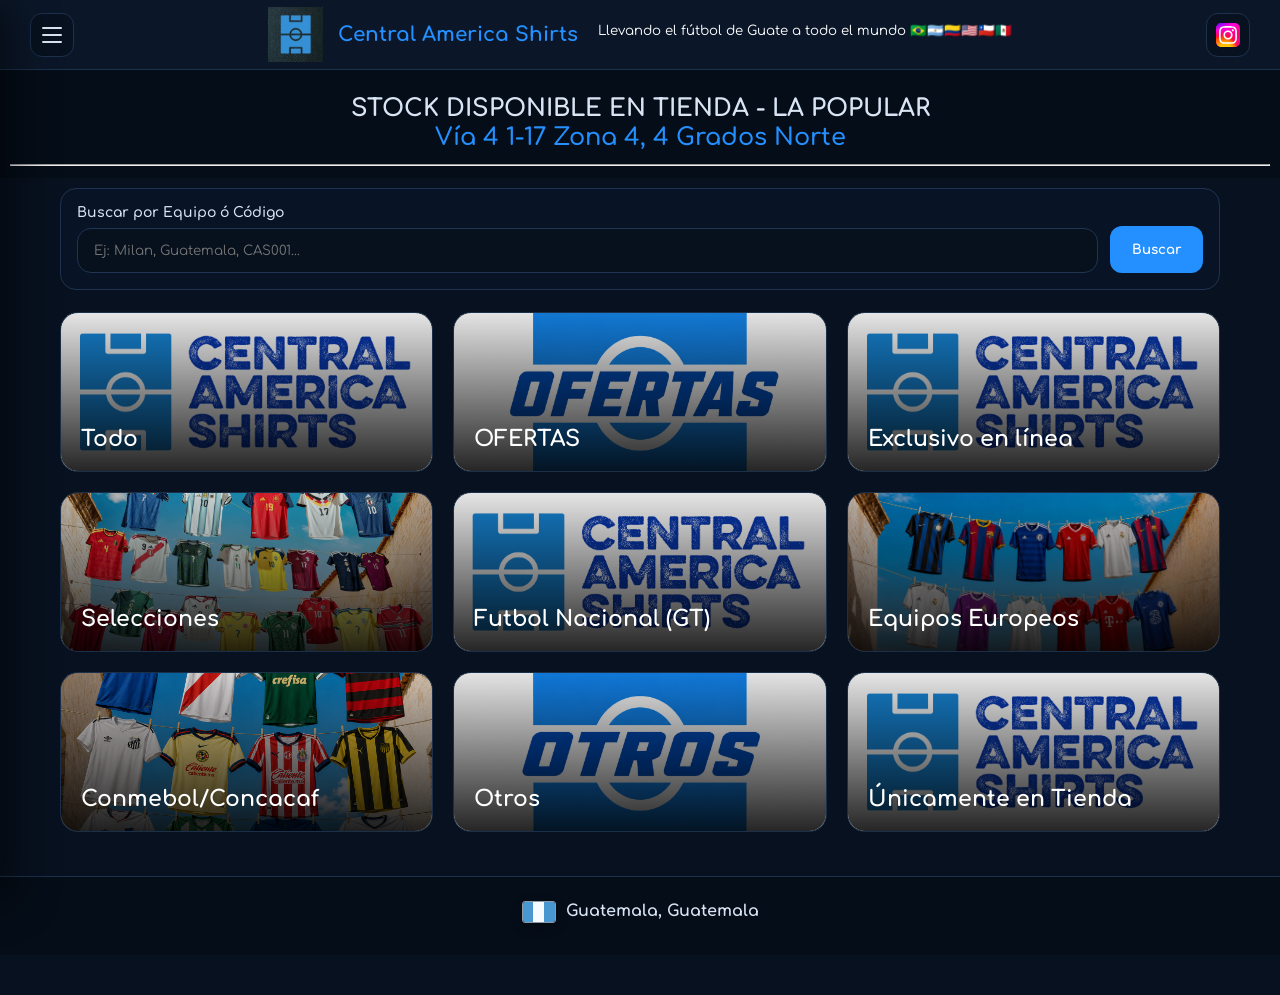
==== index.html @ dbec2b14 "Update index.html" ====
<!DOCTYPE html>
<html lang="es">
<head>
  <meta charset="UTF-8" />
  <meta name="viewport" content="width=device-width, initial-scale=1.0" />
  <title>CAS | Catálogo</title>
  <link rel="icon" type="image/png" href="assets/favicon.png">
  <link rel="preconnect" href="https://fonts.googleapis.com">
  <link rel="preconnect" href="https://fonts.gstatic.com" crossorigin>
  <link href="https://fonts.googleapis.com/css2?family=Comfortaa:wght@300..700&display=swap" rel="stylesheet">
  <link rel="stylesheet" href="style.css"> 
</head>
<body class="index-page">
  <div id="pageLoadingOverlay" class="page-loading-overlay" role="status" aria-live="polite">
    <img src="assets/loading_gif.gif" alt="" class="page-loading-gif">
    <div class="page-loading-text">cargando</div>
  </div>

  <nav class="navbar">
    <button type="button" class="menu-toggle" onclick="openSideMenu()" aria-label="Abrir menu" aria-controls="sideMenu" aria-expanded="false">
      <span></span><span></span><span></span>
    </button>
    <a href="index.html" class="nav-brand nav-home-link" aria-label="Volver al inventario">
      <picture class="nav-logo-picture">
        <source media="(max-width: 768px)" srcset="assets/logo_nav.png">
        <img src="assets/logo.png" alt="Logo" class="nav-logo" onerror="this.style.display='none'">
      </picture>
      <div class="nav-text-container">
        <span class="nav-title">Central America Shirts</span>
        <h5 class="nav-slogan">Llevando el fútbol de Guate a todo el mundo 🇧🇷🇦🇷🇨🇴🇺🇲🇨🇱🇲🇽</h5>
      </div>
    </a>
    <a href="https://www.instagram.com/centralamericashirts/" class="nav-social-link" target="_blank" rel="noopener" aria-label="Instagram">
      <img src="assets/instagram_logo.svg" alt="Instagram" class="nav-social-icon" width="24" height="24">
    </a>
  </nav>

  <div class="side-menu-overlay" id="sideMenuOverlay" onclick="closeSideMenu()"></div>
  <aside class="side-menu" id="sideMenu" aria-hidden="true">
    <div class="side-menu-header">
      <span>Menú</span>
      <button type="button" class="side-menu-close" onclick="closeSideMenu()">&times;</button>
    </div>
    <nav class="side-menu-links">
      <details class="side-menu-accordion">
        <summary>Categorías</summary>
        <div class="accordion-content">
          <a href="index.html?category=Todo" data-category-link="Todo">Todo</a>
          <a href="index.html?category=Ofertas" class="category-offer-link" data-category-link="Ofertas"><span class="category-offer-text">OFERTAS</span></a>
          <a href="index.html?category=Exclusivo%20en%20l%C3%ADnea" data-category-link="Exclusivo en línea">Exclusivo en línea</a>
          <a href="index.html?category=Selecciones" data-category-link="Selecciones">Selecciones</a>
          <a href="index.html?category=Futbol%20Nacional%20(GT)" data-category-link="Futbol Nacional (GT)">Futbol Nacional (GT)</a>
          <a href="index.html?category=Equipos%20Europeos" data-category-link="Equipos Europeos">Equipos Europeos</a>
          <a href="index.html?category=Conmebol%2FConcacaf" data-category-link="Conmebol/Concacaf">Conmebol/Concacaf</a>
          <a href="index.html?category=Otros" data-category-link="Otros">Otros</a>
          <a href="index.html?category=%C3%9Anicamente%20en%20Tienda" data-category-link="Únicamente en Tienda">Únicamente en Tienda</a>
        </div>
      </details>
      <a href="https://wa.me/50258656376" target="_blank" rel="noopener" class="menu-icon-link">
        <img src="assets/whatsapp_logo.jpg" alt="WhatsApp" class="menu-icon"> Contactar por Whatsapp
      </a>
      <a href="https://www.instagram.com/centralamericashirts/" target="_blank" rel="noopener" class="menu-icon-link">
        <img src="assets/instagram_logo.svg" alt="Instagram" class="menu-icon"> Ver Instagram
      </a>
      <a href="randomGallery.html" onclick="closeSideMenu()">Galería Random</a>
    </nav>
  </aside>

	<!--
  <div class="container">
	  <div class="slider-container">
      <div class="slider-track">
        <div class="slider-group">
          <img src="bannerImages/cas1.jpg" alt="Jersey 1"><img src="bannerImages/cas2.jpg" alt="Jersey 2"><img src="bannerImages/cas3.jpg" alt="Jersey 3"><img src="bannerImages/cas4.jpg" alt="Jersey 4"><img src="bannerImages/cas5.jpg" alt="Jersey 5"><img src="bannerImages/cas6.jpg" alt="Jersey 6"><img src="bannerImages/cas7.jpg" alt="Jersey 7"><img src="bannerImages/cas8.jpg" alt="Jersey 8"><img src="bannerImages/cas9.jpg" alt="Jersey 9"><img src="bannerImages/cas10.jpg" alt="Jersey 10"><img src="bannerImages/cas11.jpg" alt="Jersey 11">
        </div>
        <div class="slider-group">
          <img src="bannerImages/cas1.jpg" alt="Jersey 1"><img src="bannerImages/cas2.jpg" alt="Jersey 2"><img src="bannerImages/cas3.jpg" alt="Jersey 3"><img src="bannerImages/cas4.jpg" alt="Jersey 4"><img src="bannerImages/cas5.jpg" alt="Jersey 5"><img src="bannerImages/cas6.jpg" alt="Jersey 6"><img src="bannerImages/cas7.jpg" alt="Jersey 7"><img src="bannerImages/cas8.jpg" alt="Jersey 8"><img src="bannerImages/cas9.jpg" alt="Jersey 9"><img src="bannerImages/cas11.jpg" alt="Jersey 11"><img src="bannerImages/cas12.jpg" alt="Jersey 12">
        </div>
      </div>
	</div>
  </div>    
	-->

  <div class="sticky-header" id="storeInfo">
    <div class="home-message-group">
      <h2>STOCK DISPONIBLE EN TIENDA - LA POPULAR</h2>
      <div class="sticky-subtitle-stack" aria-live="polite">
        <span class="sticky-subtitle sticky-address">Vía 4 1-17 Zona 4, 4 Grados Norte</span>
        <span class="sticky-subtitle sticky-category" id="stickyCategoryTitle">Categoría</span>
      </div>
      <hr style="margin-bottom: 2px; margin-top: 10px;">
    </div>    
  </div>

  <div class="container">
    <form class="home-search-panel" id="homeSearchForm" role="search">
      <div class="field-group home-search-field">
        <label for="homeSearchInput">Buscar por Equipo ó Código</label>
        <input type="search" id="homeSearchInput" placeholder="Ej: Milan, Guatemala, CAS001..." autocomplete="off">
      </div>
      <button type="submit" class="primary-btn home-search-btn">Buscar</button>
    </form>

    <div class="category-cards-grid" id="categoryGrid">
        <button type="button" class="cat-card" data-category-link="Todo" style="background-image: url(&quot;assets/logo_cas.png&quot;)"><span class="cat-overlay"></span><h3><span>Todo</span></h3></button>
        <button type="button" class="cat-card category-offer-card" data-category-link="Ofertas" style="background-image: url(&quot;categories/ofertas.png&quot;)"><span class="cat-overlay"></span><h3><span class="category-offer-text">OFERTAS</span></h3></button>
        <button type="button" class="cat-card" data-category-link="Exclusivo en línea" style="background-image: url(&quot;assets/logo_cas.png&quot;)"><span class="cat-overlay"></span><h3><span>Exclusivo en línea</span></h3></button>
        <button type="button" class="cat-card" data-category-link="Selecciones" style="background-image: url(&quot;categories/selecciones.jpg&quot;)"><span class="cat-overlay"></span><h3><span>Selecciones</span></h3></button>
        <button type="button" class="cat-card" data-category-link="Futbol Nacional (GT)" style="background-image: url(&quot;assets/logo_cas.png&quot;)"><span class="cat-overlay"></span><h3><span>Futbol Nacional (GT)</span></h3></button>
        <button type="button" class="cat-card" data-category-link="Equipos Europeos" style="background-image: url(&quot;categories/europa.jpg&quot;)"><span class="cat-overlay"></span><h3><span>Equipos Europeos</span></h3></button>
        <button type="button" class="cat-card" data-category-link="Conmebol/Concacaf" style="background-image: url(&quot;categories/conmebol_concacaf.png&quot;)"><span class="cat-overlay"></span><h3><span>Conmebol/Concacaf</span></h3></button>
        <button type="button" class="cat-card" data-category-link="Otros" style="background-image: url(&quot;categories/otros.png&quot;)"><span class="cat-overlay"></span><h3><span>Otros</span></h3></button>
        <button type="button" class="cat-card" data-category-link="Únicamente en Tienda" style="background-image: url(&quot;assets/logo_cas.png&quot;)"><span class="cat-overlay"></span><h3><span>Únicamente en Tienda</span></h3></button>
    </div>

    <div id="inventorySection" style="display: none;">
        <div class="category-switcher-band" id="categorySwitcherBand" aria-label="Cambiar categoría"></div>
        <div class="active-category-header">
            <button type="button" class="secondary-btn category-back-btn" onclick="backToCategories()" aria-label="Volver a categorías">
              <img src="assets/flecha.png" alt="" class="btn-icon back-icon">
            </button>
            <h2 id="currentCategoryTitle">Categoría</h2>
            <span class="category-header-spacer" aria-hidden="true"></span>
        </div>

        <div class="catalog-controls" id="catalogFilters">
          <div class="catalog-search-row">
            <div class="field-group catalog-search-field">
              <label>Buscar por Equipo ó Código</label>
              <input type="text" id="searchInput" placeholder="Ej: Milan..." oninput="applyFilters()">
            </div>
            <button type="button" class="secondary-btn filter-toggle-btn" id="filterToggleBtn" aria-label="Mostrar filtros" title="Filtros" aria-controls="advancedFilters" aria-expanded="false" onclick="toggleFilterPanel()">
              <span class="filter-icon" aria-hidden="true"><span></span><span></span><span></span></span>
            </button>
          </div>

          <div class="filters-grid advanced-filters" id="advancedFilters" hidden>
            <div class="field-group">
              <label>Talla</label>
              <select id="sizeFilter" onchange="applyFilters()">
                <option value="">Todas</option>
                <option>XS</option><option>S</option><option>M</option><option>L</option>
                <option>XL</option><option>XXL</option>
              </select>
            </div>
            <div class="field-group">
              <label>Tipo de Camisola</label>
              <select id="typeFilter" onchange="applyFilters()">
                <option value="">Todos</option>
                <option>Casa</option><option>Visita</option><option>V. Jugador</option>
                <option>Usada en Juego</option><option>Entrenamiento</option>
                <option>Firmada</option><option>Otro</option><option>Otros</option>
              </select>
            </div>
            <div class="field-group">
              <label>Ordenar por</label>
              <select id="sortOrder" onchange="applyFilters()">
                <option value="none">ID de producto</option>
                <option value="p-low">Precio: Menor a Mayor</option>
                <option value="p-high">Precio: Mayor a Menor</option>
                <option value="az">A - Z</option>
                <option value="za">Z - A</option>
              </select>
            </div>
          </div>
        </div>

        <div id="resultCount" style="margin-bottom:15px; color:#9eb1ca; font-size: 14px;"><div class="loader"></div></div>
        
        <div class="catalog-grid" id="catalogGrid">
          <div class="catalog-state">
            <img src="assets/loading_gif.gif" alt="">
            <p>cargando</p>
          </div>
        </div>
        <div class="pagination-controls" id="paginationControls" style="display: none;">
          <div class="pagination-nav" id="paginationNav">
            <button class="secondary-btn" id="prevPageBtn" onclick="changePage(-1)" aria-label="Página anterior">
              <img src="assets/flecha.png" alt="" class="btn-icon">
            </button>
            <span id="pageIndicator">1 de 1</span>
            <button class="secondary-btn" id="nextPageBtn" onclick="changePage(1)" aria-label="Página siguiente">
              <img src="assets/flecha.png" alt="" class="btn-icon">
            </button>
          </div>
          <div class="pagination-summary">
            <span id="paginationSummary">Mostrando 24 de 24 prendas</span>
            <button type="button" class="pagination-show-all-btn" id="showAllProductsBtn" onclick="showAllCatalogProducts()">Mostrar todos</button>
          </div>
        </div>
    </div>
  </div>

  <div class="modal" id="productModal" style="display:none; position:fixed; z-index:1001; left:0; top:0; width:100%; height:100%; background:rgba(0,0,0,0.85); justify-content:center; align-items:center; padding:20px;">
    <div class="modal-content" style="background:#081426; max-width:850px; width:100%; border-radius:22px; border:1px solid #1f3350; position:relative; display:flex; flex-direction:row; flex-wrap:wrap; overflow:hidden; max-height:90vh; overflow-y:auto;">
      <span onclick="closeProductModal()" style="position:absolute; right:20px; top:15px; font-size:28px; color:#8aa4c7; cursor:pointer; z-index:10;">&times;</span>
      
      <div style="flex:1; min-width:300px; background:#0a1728; position:relative; display:flex; flex-direction:column;">
        <img id="modalMainImage" src="" style="width:100%; height:400px; object-fit:contain; padding:20px;">
        <div id="modalThumbnails" style="display:flex; overflow-x:auto; gap:10px; padding:15px; background:#07111f; min-height:90px;"></div>
      </div>
      
      <div style="flex:1; min-width:300px; padding:30px; display:flex; flex-direction:column;">
        <h2 id="modalTitle" style="color:#2490ff; margin-bottom:10px; padding-right: 20px;"></h2>
        <div id="modalPrice" class="price" style="font-size:26px; margin-bottom:20px;"></div>
        <p style="color:#d9e5f5; margin-bottom:10px;"><strong>Talla:</strong> <span id="modalSize"></span></p>
        <p style="color:#d9e5f5; margin-bottom:10px;"><strong>Tipo:</strong> <span id="modalType"></span></p>
        <p style="color:#d9e5f5; margin-bottom:10px;"><strong>SKU:</strong> <span id="modalSku"></span></p>
        
        <div style="margin-top:20px; background:#0a1728; padding:15px; border-radius:12px; border: 1px solid #1b2f49;">
            <p style="color:#d9e5f5; margin-bottom:5px;"><strong>Descripción / Notas:</strong></p>
            <p style="color:#9eb1ca; font-size:14px; line-height: 1.5;" id="modalNotes"></p>
        </div>
        
        <a id="modalWsBtn" href="#" class="ws-btn-image" target="_blank">
          <img src="assets/whatsapp_logo.jpg" alt="Consultar por WhatsApp">
        </a>
        <a id="modalFullPageBtn" href="#" class="secondary-btn full-page-btn">Ver página completa</a>
      </div>
    </div>
  </div>

  <script src="app.js?v=20260816-dirty-diff"></script>
</body>
</html>
---- style.css ----
* { margin: 0; padding: 0; box-sizing: border-box; font-family: 'Comfortaa', sans-serif; }
body { background: #07111f; color: #fff; }
body.index-page { padding-top: 70px; padding-bottom: 40px; }
body.product-page { padding-top: 90px; padding-bottom: 40px; }
body.random-gallery-page { padding-top: 90px; padding-bottom: 40px; }
body.quiniela-page { padding-top: 90px; padding-bottom: 40px; }
body.admin-page { padding: 90px 40px 40px; }
body.storeInfo-page { padding-top: 90px; padding-bottom: 40px; }
body.page-is-loading { overflow: hidden; }

/* LOADING OVERLAY */
.page-loading-overlay,
.loader-overlay { display: none; position: fixed; z-index: 9999; inset: 0; width: 100%; height: 100%; background: rgba(5,13,24,.92); flex-direction: column; justify-content: center; align-items: center; gap: 14px; color: white; text-align: center; }
.page-loading-overlay.active,
.loader-overlay.active { display: flex; }
.page-loading-gif { width: 128px; height: 128px; object-fit: contain; }
.page-loading-text { color: #d9e5f5; font-size: 22px; font-weight: 700; letter-spacing: 0; text-transform: lowercase; }

/* NAVEGACIÓN */
.navbar { position: fixed; top: 0; left: 0; width: 100%; height: 70px; background: #0b1729; border-bottom: 1px solid #1d314d; display: flex; align-items: center; padding: 0 30px; z-index: 1000; justify-content: space-between; }
.menu-toggle { width: 44px; height: 44px; border-radius: 12px; background: #07111f; border: 1px solid #1d314d; display: inline-flex; flex-direction: column; align-items: center; justify-content: center; gap: 5px; flex: 0 0 44px; }
.menu-toggle span { width: 20px; height: 2px; border-radius: 999px; background: #d9e5f5; display: block; }
.nav-brand { display: flex; align-items: center; gap: 15px; }
.nav-home-link { color: inherit; text-decoration: none; min-width: 0; }
.nav-text-container { display: flex; align-items: left; gap: 20px; }
.nav-logo-picture { display: inline-flex; align-items: center; justify-content: center; flex: 0 0 auto; }
.nav-logo { height: 55px; width: 55px; object-fit: contain; }
.nav-title { font-size: 20px; font-weight: 700; color: #2490ff; white-space: nowrap; }
.nav-slogan { margin: 0; color: white; font-weight: normal; }
.nav-social-link { width: 44px; height: 44px; display: inline-flex; align-items: center; justify-content: center; border-radius: 12px; background: #07111f; border: 1px solid #1d314d; flex: 0 0 44px; overflow: hidden; }
.nav-social-icon { width: 24px !important; height: 24px !important; object-fit: contain; }

/* MENÚ LATERAL */
.side-menu-overlay { position: fixed; inset: 0; background: rgba(0,0,0,.62); z-index: 1090; opacity: 0; pointer-events: none; transition: opacity .2s ease; }
.side-menu { position: fixed; top: 0; left: 0; height: 100vh; width: min(330px, 86vw); background: #081426; border-right: 1px solid #1f3350; z-index: 1100; transform: translateX(-100%); transition: transform .24s ease; box-shadow: 16px 0 40px rgba(0,0,0,.45); padding: 22px; display: flex; flex-direction: column; }
.side-menu.open { transform: translateX(0); }
.side-menu-overlay.open { opacity: 1; pointer-events: auto; }
.side-menu-header { display: flex; align-items: center; justify-content: space-between; font-size: 20px; font-weight: 700; padding-bottom: 18px; border-bottom: 1px solid #1a2d46; }
.side-menu-close { width: 40px; height: 40px; border-radius: 10px; background: #142238; color: #d9e5f5; font-size: 28px; line-height: 1; border:none; cursor:pointer;}
.side-menu-links { display: grid; gap: 10px; padding-top: 18px; }
.side-menu-links a { color: #d9e5f5; text-decoration: none; background: #0a1728; border: 1px solid #1b2f49; border-radius: 12px; padding: 15px 16px; font-weight: 700; line-height: 1.25; }
.side-menu-links a:hover { border-color: #2490ff; background: #10233c; }

/* ACORDEÓN MENÚ */
.side-menu-accordion { width: 100%; }
.side-menu-accordion summary { cursor: pointer; padding: 15px 25px; color: #d9e5f5; font-size: 16px; font-weight: 600; border-bottom: 1px solid #1f3350; list-style: none; }
.side-menu-accordion summary::-webkit-details-marker { display: none; }
.accordion-content { background: #050d18; display: flex; flex-direction: column; }
.accordion-content a { padding: 12px 25px 12px 45px !important; font-size: 14px !important; color: #9eb1ca !important; border-bottom: 1px solid #0a1728 !important; margin-top:3px; }
.menu-icon-link { display: flex !important; align-items: center; gap: 12px; }
.menu-icon { width: 24px; height: 24px; object-fit: contain; }

/* BOTONES */
button { border: none; cursor: pointer; transition: .2s ease; }
button:disabled { opacity: .55; cursor: not-allowed; }
.primary-btn, .add-btn { background: #2490ff; color: white; padding: 14px 22px; border-radius: 12px; font-weight: 700; }
.secondary-btn { background: #142238; color: white; padding: 14px 22px; border-radius: 12px; font-weight: 600; border: 1px solid #23344f; }
.danger-btn { background: #d64545; color: white; padding: 14px 24px; border-radius: 14px; font-weight: 700; }
.warning-btn { background: #f1a733; color: #081426; padding: 14px 24px; border-radius: 14px; font-weight: 700; }
.cancel-btn { background: transparent; color: #d2dbea; padding: 14px 20px; font-weight: 600; }
.ws-icon-btn { background: #25d366; color: white; display: flex; align-items: center; justify-content: center; width: 45px; border-radius: 12px; }
.ws-btn-image img { width: 100%; max-width: 220px; transition: transform 0.2s ease; }

/* CONTENEDOR Y FILTROS */
.container { padding: 0 20px; max-width: 1200px; margin: 0 auto; }
.home-search-panel { display: grid; grid-template-columns: minmax(0, 1fr) auto; gap: 12px; align-items: end; margin-bottom: 22px; padding: 16px; background: #081426; border: 1px solid #1f3350; border-radius: 16px; }
.home-search-field { min-width: 0; }
.home-search-btn { min-height: 47px; white-space: nowrap; }
.catalog-controls { margin-bottom: 24px; }
.catalog-search-row { display: flex; flex-wrap: nowrap; gap: 12px; align-items: end; }
.catalog-search-field { flex: 1 1 auto; min-width: 0; }
.filter-toggle-btn { flex: 0 0 45px; width: 45px; height: 45px; min-height: 45px; padding: 0; border-radius: 12px; }
.secondary-btn.filter-toggle-btn { margin: 0; }
.filter-icon { width: 22px; display: inline-flex; flex-direction: column; gap: 4px; align-items: flex-start; }
.filter-icon span { display: block; height: 2px; border-radius: 999px; background: #d9e5f5; }
.filter-icon span:nth-child(1) { width: 22px; }
.filter-icon span:nth-child(2) { width: 16px; }
.filter-icon span:nth-child(3) { width: 10px; }
.filter-toggle-btn[aria-expanded="true"] .filter-icon span { background: #2490ff; }
.advanced-filters { margin-top: 14px; background: #0b1729; border: 1px solid #1d314d; border-radius: 16px; padding: 18px; }
.advanced-filters[hidden] { display: none !important; }
.filters-grid { display: grid; grid-template-columns: repeat(auto-fit, minmax(150px, 1fr)); gap: 18px; align-items: end; }
.field-group { display: flex; flex-direction: column; gap: 8px; }
label { font-size: 14px; color: #d9e5f5; font-weight: 600; }
input, select, textarea { background: #07101d; border: 1px solid #203552; color: white; padding: 14px 16px; border-radius: 14px; outline: none; width: 100%; }
.sticky-header { position: sticky; top: 70px; z-index: 99; background: #050d18; padding-top: 15px; margin-bottom: 10px; }
.home-message-group { text-align: center; padding: 10px; }
.home-message-group h2 { font-size: 24px; color: #d9e5f5; }
.home-message-group label2 { font-size: 24px; color: #2490ff; font-weight: 600; }
.sticky-subtitle-stack { position: relative; min-height: 32px; display: flex; align-items: center; justify-content: center; overflow: hidden; }
.sticky-subtitle { position: absolute; inset: 0; display: flex; align-items: center; justify-content: center; color: #2490ff; font-size: 24px; font-weight: 600; line-height: 1.2; text-align: center; transition: opacity .26s ease, transform .26s ease; }
.sticky-address { opacity: 1; transform: translateY(0); }
.sticky-category { opacity: 0; transform: translateY(10px); }
.sticky-header.show-category-title .sticky-address { opacity: 0; transform: translateY(-10px); }
.sticky-header.show-category-title .sticky-category { opacity: 1; transform: translateY(0); }

/* PIE DE PÁGINA */
.site-footer { margin: 44px auto 0; padding: 24px 20px 32px; border-top: 1px solid #1d314d; background: #050d18; color: #d9e5f5; display: flex; justify-content: center; align-items: center; }
.site-footer-content { display: inline-flex; align-items: center; justify-content: center; gap: 10px; font-weight: 700; line-height: 1.2; }
.guatemala-flag { width: 34px; height: 22px; display: grid; grid-template-columns: 1fr 1fr 1fr; overflow: hidden; border: 1px solid rgba(217,229,245,.65); border-radius: 3px; box-shadow: 0 4px 12px rgba(0,0,0,.24); flex: 0 0 auto; }
.guatemala-flag span:nth-child(1),
.guatemala-flag span:nth-child(3) { background: #4997d0; }
.guatemala-flag span:nth-child(2) { background: #f7fbff; }

/* CINTILLO MARQUEE */
.slider-container { width: 100%; overflow: hidden; padding: 10px 0 25px 0; }
.slider-track { display: flex; width: max-content; animation: scroll 40s linear infinite; }
.slider-track:hover { animation-play-state: paused; }
.slider-group { display: flex; gap: 20px; padding-right: 20px; }
.slider-group img { width: 180px; height: 140px; object-fit: cover; border-radius: 12px; border: 1px solid #1b2f49; }
@keyframes scroll { 0% { transform: translateX(0); } 100% { transform: translateX(-50%); } }

/* TARJETAS DE CATEGORÍA */
.category-cards-grid { display: grid; grid-template-columns: repeat(auto-fill, minmax(280px, 1fr)); gap: 20px; margin-bottom: 40px; }
.cat-card { position: relative; height: 160px; border-radius: 18px; overflow: hidden; cursor: pointer; background-size: cover; background-position: center; border: 1px solid #1b2f49; transition: transform 0.2s ease; }
.cat-card:hover { transform: translateY(-5px); border-color: #2490ff; }
.cat-overlay { position: absolute; inset: 0; background: linear-gradient(to top, rgba(0,0,0,0.85) 0%, rgba(0,0,0,0.1) 100%); }
.cat-card h3 { position: absolute; bottom: 20px; left: 20px; color: #fff; font-size: 22px; font-weight: 700; z-index: 2; margin: 0; }
.active-category-header { display: grid; grid-template-columns: 45px minmax(0, 1fr) 45px; align-items: center; gap: 12px; margin-bottom: 20px; }
#currentCategoryTitle { width: 100%; margin: 0; color: #2490ff; text-align: center; justify-self: center; min-width: 0; line-height: 1.2; overflow-wrap: break-word; }
.category-back-btn { width: 45px; height: 45px; min-height: 45px; padding: 0; justify-self: start; }
.secondary-btn.category-back-btn { margin: 0; padding: 0; }
.category-header-spacer { width: 45px; height: 45px; }

/* GRILLA INVENTARIO */
.catalog-grid { display: grid; grid-template-columns: repeat(auto-fill, minmax(260px, 1fr)); gap: 24px; }
.catalog-state { grid-column: 1 / -1; min-height: 320px; display: flex; flex-direction: column; align-items: center; justify-content: center; gap: 14px; text-align: center; color: #d9e5f5; background: #081426; border: 1px solid #1b2f49; border-radius: 18px; padding: 30px; }
.catalog-state img { width: min(180px, 56vw); height: auto; object-fit: contain; }
.catalog-state.empty img { width: min(360px, 78vw); border-radius: 12px; }
.catalog-state p { font-size: 18px; font-weight: 700; line-height: 1.35; }
.card { background: #081426; border: 1px solid #1b2f49; border-radius: 24px; overflow: hidden; position: relative; display: flex; flex-direction: column; transition: .2s; }
.card:hover { transform: translateY(-5px); }
.card-image-container { position: relative; width: 100%; height: 300px; background: #0a1728; }
.card-image { width: 100%; height: 100%; object-fit: cover; }
.card-body { padding: 18px; flex-grow: 1; display: flex; flex-direction: column; }
.badge { position: absolute; top: 14px; padding: 8px 14px; border-radius: 10px; font-size: 11px; font-weight: 700; }
.badge-type { right: 14px; background: rgba(35, 47, 67, 0.85); color: white; }
.price { font-size: 20px; font-weight: 700; margin: 10px 0; color: #d9e5f5; }

/* MODAL Y ADMIN */
.modal { display: none; position: fixed; z-index: 1001; left: 0; top: 0; width: 100%; height: 100%; background: rgba(0,0,0,0.85); justify-content: center; align-items: center; padding: 20px; overflow: auto; }
.modal-content { background: #081426; width: 100%; max-width: 950px; border-radius: 22px; border: 1px solid #1f3350; padding: 28px; position: relative; max-height: 95vh; overflow: auto; }
.close { position: absolute; right: 25px; top: 20px; color: #8aa4c7; font-size: 28px; cursor: pointer; z-index: 10; }
.upload-box { border: 2px dashed #274160; border-radius: 18px; min-height: 230px; display: flex; align-items: center; justify-content: center; flex-direction: column; text-align: center; padding: 20px; background: #0a1728; cursor: pointer; transition: .2s; overflow: hidden; }
.upload-box.dragover { border-color: #2490ff; background: #10233c; }
.preview-img { width: 100%; max-height: 230px; object-fit: cover; border-radius: 14px; margin-top: 10px; }
.existing-images { display: flex; flex-wrap: wrap; gap: 10px; background: #0a1728; border: 1px solid #1b2f49; border-radius: 14px; padding: 12px; }
.existing-images img { width: 72px; height: 72px; object-fit: cover; border-radius: 8px; border: 1px solid #1f3350; background: #07111f; }
.hidden { display: none !important; }
.spinner { width: 60px; height: 60px; border: 6px solid #1f3350; border-top-color: #2490ff; border-radius: 50%; animation: spin 1s linear infinite; }
@keyframes spin { to { transform: rotate(360deg); } }
.top-buttons { display: flex; gap: 15px; margin-bottom: 30px; flex-wrap: wrap; }
.form-grid { display: grid; grid-template-columns: 1fr 1fr; gap: 24px; }
.two-cols { display: grid; grid-template-columns: 1fr 1fr; gap: 14px; }
.modal-title { color: #fff; font-size: 24px; font-weight: 800; margin-bottom: 18px; padding-right: 36px; }
.helper-text,
.status-text { color: #9eb1ca; font-size: 14px; font-weight: 700; line-height: 1.45; margin-bottom: 14px; }
.modal-footer { display: flex; align-items: center; justify-content: flex-end; gap: 10px; flex-wrap: wrap; margin-top: 22px; }
.checkbox-row { display: flex; align-items: center; gap: 10px; margin-top: 14px; }
.checkbox-row input,
.category-checkbox input { width: 18px; height: 18px; padding: 0; flex: 0 0 auto; accent-color: #2490ff; }
.product-category-picker { grid-column: 1 / -1; }
.category-checkbox-grid { display: grid; grid-template-columns: repeat(2, minmax(0, 1fr)); gap: 8px; }
.category-checkbox { min-height: 44px; display: flex; align-items: center; gap: 9px; padding: 10px 12px; color: #d9e5f5; background: #07101d; border: 1px solid #203552; border-radius: 12px; font-size: 13px; line-height: 1.2; cursor: pointer; }
.category-checkbox:has(input:checked) { border-color: #2490ff; background: #10233c; }
.admin-inline-panel { margin-top: 18px; padding: 16px; background: #0a1728; border: 1px solid #1b2f49; border-radius: 16px; }
.admin-inline-panel h3 { color: #fff; font-size: 18px; line-height: 1.25; margin-bottom: 8px; }
.admin-inline-panel p { color: #9eb1ca; font-size: 13px; font-weight: 700; line-height: 1.45; margin-bottom: 14px; }
.sku-summary { margin-top: 4px; }
.small-modal { max-width: 520px; }

/* RESPONSIVE */
@media (max-width: 850px) {
  .form-grid, .two-cols { grid-template-columns: 1fr; }
  .category-checkbox-grid { grid-template-columns: 1fr; }
  .filters-grid { grid-template-columns: 1fr 1fr; }
  .catalog-grid { grid-template-columns: repeat(2, 1fr); gap: 12px; } 
  .card-image-container { height: 200px; } 
  .slider-group img { width: 120px; height: 90px; }
  .nav-slogan { display: none; }
  .category-cards-grid { grid-template-columns: 1fr 1fr; }
  .home-search-panel { grid-template-columns: 1fr; }
  .home-search-btn { width: 100%; }
}

@media (max-width: 768px) {
  body.index-page { padding-top: 64px; }
  body.product-page { padding-top: 82px; }
  body.random-gallery-page { padding-top: 82px; }
  .navbar { height: 64px; padding: 6px 14px; gap: 0; display: grid; grid-template-columns: 40px minmax(0, 1fr) 40px; }
  .menu-toggle { width: 40px; height: 40px; justify-self: start; }
  .nav-brand { justify-self: center; gap: 0; min-width: 0; }
  .nav-text-container { display: none; }
  .nav-logo { width: 78px; height: 52px; object-fit: contain; }
  .nav-social-link { width: 40px; height: 40px; justify-self: end; }
  .cat-card { height: 120px; }
  .cat-card h3 { font-size: 16px; bottom: 12px; left: 12px; }
  .sticky-header { top: 64px; }
  .home-message-group h2 { font-size: 16px; line-height: 1.25; }
  .sticky-subtitle-stack { min-height: 26px; }
  .sticky-subtitle { font-size: 16px; }
  .site-footer { margin-top: 34px; padding-bottom: 26px; }
}

/* LOADER START*/
.catalog-loader-wrapper {width: 100%;  min-height: 220px;  display: flex;  align-items: center;  justify-content: center;}
.loader {  height: 60px;  aspect-ratio: 2;  border-bottom: 3px solid #524656;  position: relative;  overflow: hidden;}
.loader:before {  content: "";  position: absolute;  inset: auto 42.5% 0;  aspect-ratio: 1;  border-radius: 50%;  background: #CF4647;  animation: l1-0 .5s cubic-bezier(0,900,1,900) infinite, l1-1 2s linear infinite;}

@keyframes l1-0 {0%,2% { bottom: 0%; }98%,to { bottom: .1%; }}
@keyframes l1-1 {0% { translate: -500%; }to { translate: 500%; }}
/* LOADER END*/

.secondary-btn { display: inline-flex; align-items: center; justify-content: center; margin: 15px; }
.secondary-btn.filter-toggle-btn { flex: 0 0 45px; width: 45px; height: 45px; margin: 0; padding: 0; }
.btn-icon {width: 40px; height: 20px; object-fit: contain;}
#prevPageBtn .btn-icon {transform: rotate(180deg);}
.back-icon { transform: rotate(180deg); }
.pagination-controls { align-items: center; justify-content: center; gap: 14px; margin-top: 24px; flex-wrap: wrap; }
.pagination-nav { display: inline-flex; align-items: center; justify-content: center; gap: 12px; }
.pagination-controls .secondary-btn { width: 54px; height: 45px; min-height: 45px; margin: 0; padding: 0; }
#pageIndicator { min-width: 72px; color: #d9e5f5; font-weight: 700; text-align: center; }
.pagination-summary { min-height: 45px; display: inline-flex; align-items: center; justify-content: center; gap: 12px; padding: 6px 8px 6px 16px; background: rgba(8, 20, 38, .88); border: 1px solid #1f3350; border-radius: 12px; color: #d9e5f5; box-shadow: 0 10px 28px rgba(0,0,0,.18); }
#paginationSummary { font-size: 14px; font-weight: 700; white-space: nowrap; }
.pagination-show-all-btn { min-height: 34px; display: inline-flex; align-items: center; justify-content: center; border-radius: 9px; padding: 0 13px; background: #2490ff; color: white; font-size: 13px; font-weight: 800; white-space: nowrap; }
.pagination-show-all-btn:hover { background: #3ca0ff; transform: translateY(-1px); }
.pagination-controls.is-expanded .pagination-summary { padding-right: 16px; }

/* GALERÍA RANDOM */
.random-gallery-container { width: min(1180px, calc(100% - 40px)); margin: 0 auto; }
.random-gallery-shell { display: grid; grid-template-columns: minmax(0, 1.35fr) minmax(300px, .65fr); grid-template-areas: "stage info" "strip strip"; gap: 18px; align-items: stretch; }
.random-gallery-stage { grid-area: stage; min-height: 620px; position: relative; display: flex; align-items: center; justify-content: center; background: #050d18; border: 1px solid #1f3350; border-radius: 18px; overflow: hidden; }
.random-main-image-frame { width: 100%; height: 100%; min-height: 620px; display: flex; align-items: center; justify-content: center; padding: 24px; }
.random-main-image-frame img { width: 100%; height: 100%; max-height: 600px; object-fit: contain; opacity: 0; transform: scale(.985); transition: opacity .22s ease, transform .22s ease; }
.random-main-image-frame img.is-loaded { opacity: 1; transform: scale(1); }
.random-gallery-arrow { position: absolute; top: 50%; transform: translateY(-50%); z-index: 3; width: 52px; height: 52px; border-radius: 14px; background: rgba(20,34,56,.88); border: 1px solid #23344f; display: inline-flex; align-items: center; justify-content: center; box-shadow: 0 12px 30px rgba(0,0,0,.28); }
.random-gallery-arrow:hover { background: #1b3150; border-color: #2490ff; }
.random-gallery-arrow img { width: 34px; height: 18px; object-fit: contain; }
.random-gallery-prev { left: 18px; }
.random-gallery-prev img { transform: rotate(180deg); }
.random-gallery-next { right: 18px; }
.random-info-panel { grid-area: info; background: #081426; border: 1px solid #1f3350; border-radius: 18px; padding: 28px; display: flex; flex-direction: column; justify-content: center; gap: 18px; min-width: 0; }
.random-counter { color: #9eb1ca; font-size: 13px; font-weight: 800; }
.random-info-panel h1 { color: #fff; font-size: 34px; line-height: 1.1; overflow-wrap: anywhere; }
.random-price { color: #2490ff; font-size: 30px; font-weight: 800; line-height: 1.2; }
.random-quick-details { display: grid; gap: 10px; }
.random-quick-details div { display: grid; grid-template-columns: 80px minmax(0, 1fr); gap: 12px; padding: 12px 0; border-bottom: 1px solid #172a43; }
.random-quick-details dt { color: #9eb1ca; font-size: 13px; font-weight: 800; }
.random-quick-details dd { color: #d9e5f5; font-size: 15px; margin: 0; overflow-wrap: anywhere; }
.random-whatsapp-btn { width: fit-content; margin-top: 4px; }
.random-thumb-strip { grid-area: strip; display: flex; gap: 10px; overflow-x: auto; padding: 12px; background: #081426; border: 1px solid #1f3350; border-radius: 16px; scroll-snap-type: x proximity; }
.random-thumb { width: 82px; height: 82px; flex: 0 0 82px; border-radius: 10px; border: 2px solid #1f3350; background: #050d18; overflow: hidden; scroll-snap-align: center; opacity: .72; }
.random-thumb:hover,
.random-thumb.active { opacity: 1; border-color: #2490ff; transform: translateY(-2px); }
.random-thumb img { width: 100%; height: 100%; object-fit: cover; display: block; }

/* PRODUCT DETAIL PAGE */
.product-page-container { width: min(1180px, calc(100% - 40px)); margin: 0 auto; }
.product-page-actions { display: grid; grid-template-columns: minmax(0, 1fr) minmax(0, 1fr); align-items: center; gap: 10px; margin-bottom: 20px; }
.product-page-actions .secondary-btn { min-height: 45px; margin: 0; padding: 0 14px; text-align: center; text-decoration: none; white-space: nowrap; }
.product-back-btn { gap: 8px; }
.product-back-icon { width: 28px; height: 16px; object-fit: contain; transform: rotate(180deg); flex: 0 0 auto; }
.product-gallery-shell { margin-top: 0; }
.product-main-gallery-layout { width: 100%; height: 100%; min-height: 620px; display: grid; grid-template-columns: 92px minmax(0, 1fr); align-items: stretch; }
.product-image-strip { position: relative; z-index: 4; display: flex; flex-direction: column; gap: 10px; overflow-y: auto; padding: 16px 10px 16px 16px; background: rgba(8,20,38,.74); border-right: 1px solid #1f3350; }
.product-image-thumb { width: 64px; height: 64px; flex: 0 0 64px; border-radius: 10px; border: 2px solid #1f3350; background: #050d18; overflow: hidden; opacity: .72; }
.product-image-thumb:hover,
.product-image-thumb.active { opacity: 1; border-color: #2490ff; transform: translateY(-1px); }
.product-image-thumb img { width: 100%; height: 100%; object-fit: cover; display: block; }
.product-main-gallery-frame { min-height: 620px; padding: 24px 76px 24px 18px; }
.product-gallery-stage .random-gallery-prev { left: 112px; }
.product-stage-arrow.is-disabled { opacity: .35; pointer-events: none; }
.product-info-panel-v2 { justify-content: flex-start; }
.product-gallery-price-row { display: flex; align-items: center; justify-content: space-between; gap: 14px; flex-wrap: wrap; }
.product-full-details { gap: 8px; }
.product-gallery-notes { margin-bottom: 0; }
.product-context-strip { grid-area: strip; display: flex; gap: 10px; overflow-x: auto; padding: 12px; background: #081426; border: 1px solid #1f3350; border-radius: 16px; scroll-snap-type: x proximity; }
.product-context-thumb { width: 94px; height: 106px; flex: 0 0 94px; padding: 5px; display: flex; flex-direction: column; gap: 6px; color: #d9e5f5; text-decoration: none; background: #050d18; border: 2px solid #1f3350; border-radius: 10px; opacity: .72; overflow: hidden; scroll-snap-align: center; }
.product-context-thumb:hover,
.product-context-thumb.active { opacity: 1; border-color: #2490ff; transform: translateY(-2px); }
.product-context-thumb img { width: 100%; height: 72px; object-fit: cover; border-radius: 6px; display: block; }
.product-context-thumb span { font-size: 10px; font-weight: 800; line-height: 1.15; white-space: nowrap; overflow: hidden; text-overflow: ellipsis; }
.product-detail { display: grid; grid-template-columns: minmax(0, 1.08fr) minmax(320px, .92fr); gap: 28px; align-items: start; }
.product-gallery-panel,
.product-info-panel { background: #081426; border: 1px solid #1f3350; border-radius: 18px; overflow: hidden; }
.product-main-image-frame { min-height: 520px; background: #050d18; display: flex; align-items: center; justify-content: center; }
.product-main-image-frame img { width: 100%; max-height: 540px; object-fit: contain; padding: 20px; }
.product-thumbnails { display: flex; gap: 12px; overflow-x: auto; padding: 16px; background: #07111f; border-top: 1px solid #1a2d46; }
.product-thumbnails.is-hidden { display: none; }
.product-thumb { width: 76px; height: 76px; object-fit: contain; border: 2px solid #1f3350; border-radius: 8px; cursor: pointer; background: #050d18; flex: 0 0 76px; }
.product-thumb.active { border-color: #2490ff; }
.product-info-panel { padding: 30px; }
.product-page-sku { color: #9eb1ca; font-size: 13px; font-weight: 700; margin-bottom: 8px; }
.product-heading-row { margin-bottom: 14px; }
.product-info-panel h1 { color: #fff; font-size: 30px; line-height: 1.18; margin-bottom: 0; min-width: 0; }
.product-price-row { display: flex; align-items: center; justify-content: space-between; gap: 14px; margin-bottom: 22px; }
.product-page-price { color: #2490ff; font-size: 30px; font-weight: 700; min-width: 0; margin-bottom: 0; overflow-wrap: anywhere; }
.product-detail-list { display: grid; gap: 10px; margin: 0 0 22px; }
.product-detail-row { display: grid; grid-template-columns: 130px minmax(0, 1fr); gap: 14px; padding: 12px 0; border-bottom: 1px solid #172a43; }
.product-detail-row dt { color: #9eb1ca; font-size: 13px; font-weight: 700; }
.product-detail-row dd { color: #d9e5f5; font-size: 15px; margin: 0; overflow-wrap: anywhere; }
.product-notes { background: #0a1728; border: 1px solid #1b2f49; border-radius: 12px; padding: 16px; margin-bottom: 22px; }
.product-notes h2 { color: #d9e5f5; font-size: 15px; margin-bottom: 8px; }
.product-notes p { color: #9eb1ca; font-size: 14px; line-height: 1.55; }
.product-actions { display: flex; gap: 12px; flex-wrap: wrap; align-items: center; }
.ws-detail-btn { display: inline-flex; align-items: center; gap: 10px; text-decoration: none; color: #07111f; background: #25d366; border-radius: 12px; padding: 13px 18px; font-weight: 700; }
.ws-detail-btn img { width: 22px; height: 22px; object-fit: contain; border-radius: 4px; }
.product-consult-btn { flex: 0 0 auto; padding: 11px 14px; white-space: nowrap; }
.product-sibling-nav { margin-top: 24px; display: grid; grid-template-columns: minmax(0, 1fr) auto minmax(0, 1fr); align-items: stretch; gap: 12px; }
.product-sibling-btn { min-height: 64px; padding: 14px 18px; display: flex; flex-direction: column; justify-content: center; gap: 5px; color: #d9e5f5; text-decoration: none; background: #0a1728; border: 1px solid #1f3350; border-radius: 12px; transition: transform .2s ease, border-color .2s ease, background .2s ease; min-width: 0; }
.product-sibling-btn:hover { transform: translateY(-2px); border-color: #2490ff; background: #10233c; }
.product-sibling-btn span { color: #9eb1ca; font-size: 12px; font-weight: 700; }
.product-sibling-btn strong { font-size: 15px; line-height: 1.25; overflow: hidden; text-overflow: ellipsis; white-space: nowrap; }
.product-sibling-btn.is-prev { text-align: left; align-items: flex-start; }
.product-sibling-btn.is-next { text-align: right; align-items: flex-end; }
.product-sibling-btn.is-disabled { opacity: .45; pointer-events: none; }
.product-sibling-count { min-width: 74px; display: inline-flex; align-items: center; justify-content: center; color: #9eb1ca; font-size: 13px; font-weight: 800; }
.product-swipe-hint { display: none; }

/* QUINIELA CAS */
.quiniela-container { width: min(1180px, calc(100% - 40px)); margin: 0 auto; }
.quiniela-top { display: grid; grid-template-columns: minmax(0, 1fr) minmax(360px, .72fr); gap: 18px; align-items: end; margin-bottom: 18px; }
.quiniela-title-block { min-width: 0; }
.quiniela-kicker { display: inline-flex; align-items: center; width: fit-content; min-height: 28px; padding: 0 10px; margin-bottom: 8px; color: #07111f; background: #d9e5f5; border-radius: 8px; font-size: 12px; font-weight: 800; }
.quiniela-title-block h1 { color: #fff; font-size: 42px; line-height: 1.05; letter-spacing: 0; }
.quiniela-score-strip { display: grid; grid-template-columns: repeat(4, minmax(0, 1fr)); gap: 8px; padding: 10px; background: #081426; border: 1px solid #1f3350; border-radius: 16px; }
.quiniela-score-strip div { min-height: 78px; display: flex; flex-direction: column; justify-content: center; gap: 5px; padding: 10px; background: #0a1728; border: 1px solid #172a43; border-radius: 10px; text-align: center; min-width: 0; }
.quiniela-score-strip span { color: #2490ff; font-size: 23px; font-weight: 800; line-height: 1; }
.quiniela-score-strip small { color: #9eb1ca; font-size: 11px; font-weight: 800; line-height: 1.2; }
.quiniela-player-panel { display: grid; grid-template-columns: minmax(220px, .35fr) minmax(0, 1fr); gap: 14px; align-items: end; margin-bottom: 16px; padding: 16px; background: #081426; border: 1px solid #1f3350; border-radius: 16px; }
.quiniela-name-form { display: grid; grid-template-columns: minmax(0, 1fr) auto; gap: 12px; align-items: end; }
.quiniela-name-form .primary-btn { min-height: 47px; white-space: nowrap; }
.quiniela-login-panel { align-items: center; }
.quiniela-login-panel p { margin-top: 8px; color: #9eb1ca; font-size: 14px; font-weight: 700; line-height: 1.4; }
.quiniela-login-panel .primary-btn { min-height: 47px; white-space: nowrap; }
.quiniela-auth-panel { grid-template-columns: minmax(220px, .32fr) minmax(0, 1fr); align-items: start; }
.quiniela-auth-intro { min-width: 0; }
.quiniela-auth-forms { display: grid; grid-template-columns: minmax(0, 460px); gap: 12px; align-items: start; }
.quiniela-auth-form { display: grid; gap: 12px; min-width: 0; padding: 14px; background: #07111f; border: 1px solid #172a43; border-radius: 12px; }
.quiniela-auth-form h3 { color: #fff; font-size: 16px; line-height: 1.25; }
.quiniela-auth-form .primary-btn { width: 100%; min-height: 44px; }
.quiniela-link-btn { width: fit-content; padding: 0; color: #9eb1ca; background: transparent; font-size: 12px; font-weight: 900; text-align: left; }
.quiniela-link-btn:hover { color: #2490ff; }
.quiniela-auth-switch { display: flex; align-items: center; gap: 7px; flex-wrap: wrap; color: #9eb1ca; font-size: 12px; font-weight: 800; line-height: 1.35; }
.quiniela-auth-switch .quiniela-link-btn { color: #2490ff; font-size: 12px; }
.quiniela-auth-user { display: flex; align-items: center; gap: 12px; min-width: 0; }
.quiniela-auth-user img { width: 48px; height: 48px; border-radius: 12px; object-fit: cover; border: 1px solid #23344f; background: #07111f; flex: 0 0 auto; }
.quiniela-auth-user div { display: grid; gap: 5px; min-width: 0; }
.quiniela-auth-user strong { color: #fff; font-size: 14px; overflow: hidden; text-overflow: ellipsis; white-space: nowrap; }
.quiniela-auth-user span { width: fit-content; color: #07111f; background: #d9e5f5; border-radius: 7px; padding: 5px 8px; font-size: 11px; font-weight: 900; }
.quiniela-verify-panel { align-items: center; }
.quiniela-verify-actions { display: grid; gap: 12px; min-width: 0; }
.quiniela-verify-actions p { color: #9eb1ca; font-size: 13px; font-weight: 700; line-height: 1.45; }
.quiniela-verify-actions div { display: flex; gap: 10px; flex-wrap: wrap; }
.quiniela-compact-secondary { min-height: 44px; margin: 0; white-space: nowrap; }
.quiniela-signout-btn { width: fit-content; min-height: 36px; margin: 2px 0 0; padding: 0 12px; white-space: nowrap; }
.quiniela-play-content { display: grid; gap: 18px; }
.quiniela-play-content .quiniela-player-panel { margin-bottom: 0; padding: 0 0 18px; background: transparent; border: 0; border-bottom: 1px solid #1f3350; border-radius: 0; }
.quiniela-play-save-sticky { display: flex; justify-content: flex-end; margin: -4px 0 16px; }
.quiniela-play-save-sticky .primary-btn { min-height: 44px; padding: 0 18px; }
.quiniela-tabs { display: inline-flex; gap: 8px; max-width: 100%; padding: 6px; margin-bottom: 16px; background: #081426; border: 1px solid #1f3350; border-radius: 14px; overflow-x: auto; }
.quiniela-tab { min-height: 42px; padding: 0 16px; border-radius: 10px; background: transparent; color: #9eb1ca; font-weight: 800; white-space: nowrap; }
.quiniela-tab.active { background: #2490ff; color: #fff; }
.quiniela-notice { display: none; margin-bottom: 14px; padding: 12px 14px; color: #d9e5f5; background: rgba(37, 211, 102, .12); border: 1px solid rgba(37, 211, 102, .45); border-radius: 12px; font-size: 14px; font-weight: 800; }
.quiniela-notice.active { display: block; }
.quiniela-panel { background: #081426; border: 1px solid #1f3350; border-radius: 18px; padding: 18px; }
.quiniela-panel-header { display: flex; align-items: center; justify-content: space-between; gap: 14px; margin-bottom: 16px; }
.quiniela-panel-header h2 { color: #fff; font-size: 24px; line-height: 1.2; }
.quiniela-panel-header p { margin-top: 6px; color: #9eb1ca; font-size: 13px; font-weight: 700; line-height: 1.35; }
.quiniela-panel-header .primary-btn { min-height: 44px; padding: 0 18px; white-space: nowrap; }
.quiniela-instructions { display: grid; gap: 16px; }
.quiniela-instruction-grid { display: grid; grid-template-columns: repeat(4, minmax(0, 1fr)); gap: 12px; }
.quiniela-instruction-card { min-height: 176px; display: flex; flex-direction: column; gap: 10px; padding: 16px; background: #0a1728; border: 1px solid #1b2f49; border-radius: 12px; }
.quiniela-instruction-card strong { width: 34px; height: 34px; display: inline-flex; align-items: center; justify-content: center; color: #07111f; background: #d9e5f5; border-radius: 9px; font-size: 16px; font-weight: 900; }
.quiniela-instruction-card h3,
.quiniela-rules h3 { color: #fff; font-size: 16px; line-height: 1.25; }
.quiniela-instruction-card p { color: #9eb1ca; font-size: 13px; font-weight: 700; line-height: 1.45; }
.quiniela-rules { display: grid; grid-template-columns: repeat(4, minmax(0, 1fr)); gap: 12px; }
.quiniela-rules div { padding: 16px; background: #07111f; border: 1px solid #172a43; border-radius: 12px; }
.quiniela-rules ul { display: grid; gap: 9px; margin-top: 12px; padding-left: 18px; color: #9eb1ca; font-size: 13px; font-weight: 700; line-height: 1.45; }
.quiniela-rules li::marker { color: #2490ff; }
.quiniela-rules strong { color: #d9e5f5; }
.quiniela-groups { display: grid; gap: 12px; }
.quiniela-group { background: #0a1728; border: 1px solid #1b2f49; border-radius: 14px; overflow: hidden; }
.quiniela-group[data-prediction-group-current="true"] { scroll-margin-top: 24px; }
.quiniela-group[open] { border-color: #2490ff; }
.quiniela-group summary { min-height: 58px; display: flex; align-items: center; justify-content: space-between; gap: 14px; padding: 0 16px; color: #d9e5f5; cursor: pointer; list-style: none; }
.quiniela-group summary::-webkit-details-marker { display: none; }
.quiniela-group summary::after { content: ""; width: 10px; height: 10px; border-right: 2px solid #9eb1ca; border-bottom: 2px solid #9eb1ca; transform: rotate(45deg); transition: transform .18s ease; flex: 0 0 auto; }
.quiniela-group[open] summary::after { transform: rotate(225deg); }
.quiniela-group summary span { color: #fff; font-size: 16px; font-weight: 900; }
.quiniela-group summary strong { margin-left: auto; color: #2490ff; font-size: 13px; font-weight: 900; white-space: nowrap; }
.quiniela-group .quiniela-match-list { padding: 0 12px 12px; }
.quiniela-match-list { display: grid; gap: 12px; }
.quiniela-match-card { display: grid; grid-template-columns: minmax(170px, .32fr) minmax(0, 1fr); gap: 14px; align-items: center; min-height: 118px; padding: 14px; background: #07111f; border: 1px solid #172a43; border-radius: 12px; }
.quiniela-match-meta { display: grid; gap: 6px; align-content: center; min-width: 0; }
.quiniela-match-meta span { width: fit-content; max-width: 100%; padding: 6px 8px; color: #d9e5f5; background: #142238; border: 1px solid #23344f; border-radius: 8px; font-size: 11px; font-weight: 800; line-height: 1.1; }
.quiniela-match-meta strong { color: #9eb1ca; font-size: 13px; line-height: 1.3; overflow-wrap: anywhere; }
.quiniela-fixture { display: grid; grid-template-columns: minmax(0, 1fr) 58px 32px 58px minmax(0, 1fr); gap: 10px; align-items: center; }
.quiniela-fixture span { color: #fff; font-size: 15px; font-weight: 800; line-height: 1.25; overflow-wrap: anywhere; }
.quiniela-fixture span:first-child { text-align: right; }
.quiniela-fixture span:last-child { text-align: left; }
.quiniela-fixture b { color: #9eb1ca; font-size: 12px; text-align: center; }
.quiniela-fixture input { height: 48px; padding: 0 8px; border-radius: 10px; text-align: center; font-size: 18px; font-weight: 800; }
.quiniela-score-input { text-align: center; font-variant-numeric: tabular-nums; }
.quiniela-match-footer { grid-column: 2; display: flex; justify-content: space-between; gap: 12px; color: #9eb1ca; font-size: 12px; font-weight: 700; }
.quiniela-match-footer strong { color: #2490ff; white-space: nowrap; }
.quiniela-final-check { grid-column: 2; width: fit-content; display: inline-flex; align-items: center; gap: 8px; color: #d9e5f5; font-size: 13px; font-weight: 800; }
.quiniela-final-check input { width: 18px; height: 18px; padding: 0; }
.quiniela-prediction-card { grid-template-columns: 1fr; gap: 12px; min-height: 0; }
.quiniela-prediction-meta { color: #9eb1ca; font-size: 12px; font-weight: 900; line-height: 1.25; text-align: center; }
.quiniela-prediction-fixture { display: grid; grid-template-columns: minmax(92px, 1fr) 58px 34px 58px minmax(92px, 1fr); gap: 10px; align-items: center; }
.quiniela-team-block { min-width: 0; display: flex; flex-direction: column; align-items: center; gap: 8px; text-align: center; }
.quiniela-team-flag { width: 46px; height: 34px; display: inline-flex; align-items: center; justify-content: center; color: #d9e5f5; background: #0a1728; border: 1px solid #23344f; border-radius: 8px; font-size: 24px; line-height: 1; }
.quiniela-team-flag.is-placeholder { color: #9eb1ca; font-size: 11px; font-weight: 900; letter-spacing: 0; }
.quiniela-team-block strong { color: #fff; font-size: 13px; font-weight: 900; line-height: 1.25; overflow-wrap: anywhere; }
.quiniela-prediction-fixture b { color: #9eb1ca; font-size: 12px; font-weight: 900; text-align: center; }
.quiniela-prediction-box { width: 58px; height: 52px; justify-self: center; padding: 0; border-radius: 8px; font-size: 20px; text-align: center; }
.quiniela-prediction-box:disabled { color: #7f91aa; background: #111c2b; border-color: #1b2f49; }
.quiniela-prediction-footer { min-height: 28px; display: grid; grid-template-columns: minmax(0, 1fr) auto minmax(0, 1fr); align-items: center; gap: 8px; }
.quiniela-prediction-status { color: #2490ff; font-size: 13px; font-weight: 900; line-height: 1.3; text-align: center; text-transform: lowercase; }
.quiniela-prediction-footer .quiniela-prediction-status { grid-column: 2; }
.quiniela-prediction-points { grid-column: 3; justify-self: end; min-height: 26px; display: inline-flex; align-items: center; padding: 0 9px; color: #07111f; background: #f3c44e; border: 1px solid rgba(255, 230, 146, .85); border-radius: 8px; font-size: 12px; font-weight: 950; line-height: 1; white-space: nowrap; box-shadow: 0 8px 18px rgba(0,0,0,.28); }
.quiniela-result-footer { min-height: 28px; display: flex; justify-content: center; }
.result-card.quiniela-prediction-card .quiniela-final-check { grid-column: auto; width: auto; justify-self: center; }
.quiniela-admin-badge { width: fit-content; margin: -4px 0 14px; padding: 8px 10px; color: #07111f; background: #d9e5f5; border-radius: 8px; font-size: 12px; font-weight: 900; }
.quiniela-save-bar { position: sticky; bottom: 10px; z-index: 30; display: flex; justify-content: flex-end; margin-top: 14px; padding: 10px; background: rgba(5,13,24,.9); border: 1px solid #1f3350; border-radius: 14px; box-shadow: 0 16px 34px rgba(0,0,0,.38); backdrop-filter: blur(10px); }
.quiniela-save-bar .primary-btn { min-height: 44px; padding: 0 18px; }
.quiniela-ranking { display: grid; gap: 10px; }
.quiniela-ranking-row { display: grid; grid-template-columns: 54px minmax(0, 1fr) auto; align-items: center; gap: 14px; padding: 14px; background: #0a1728; border: 1px solid #1b2f49; border-radius: 14px; }
.quiniela-ranking-row.top-rank { border-color: rgba(36,144,255,.78); background: linear-gradient(135deg, #0a1728, #10233c); }
.quiniela-rank-number { width: 42px; height: 42px; display: inline-flex; align-items: center; justify-content: center; color: #07111f; background: #d9e5f5; border-radius: 10px; font-weight: 900; }
.quiniela-rank-person { display: grid; min-width: 0; }
.quiniela-rank-person strong { color: #fff; font-size: 16px; overflow: hidden; text-overflow: ellipsis; white-space: nowrap; }
.quiniela-rank-stats { display: flex; gap: 8px; flex-wrap: wrap; justify-content: flex-end; }
.quiniela-rank-stats span { min-width: 72px; min-height: 44px; display: inline-flex; flex-direction: column; align-items: center; justify-content: center; gap: 3px; padding: 6px 10px; color: #2490ff; background: #07111f; border: 1px solid #172a43; border-radius: 10px; font-size: 18px; font-weight: 900; }
.quiniela-rank-stats small { color: #9eb1ca; font-size: 10px; font-weight: 800; }

@media (max-width: 850px) {
  .random-gallery-container { width: min(100% - 24px, 1180px); }
  .random-gallery-shell { grid-template-columns: 1fr; grid-template-areas: "stage" "info" "strip"; gap: 12px; }
  .random-gallery-stage,
  .random-main-image-frame { min-height: 430px; }
  .random-main-image-frame { padding: 16px; }
  .random-main-image-frame img { max-height: 410px; }
  .random-info-panel { padding: 20px; gap: 14px; }
  .random-info-panel h1 { font-size: 26px; }
  .random-price { font-size: 25px; }
  .random-gallery-arrow { width: 44px; height: 44px; border-radius: 12px; }
  .random-gallery-prev { left: 10px; }
  .random-gallery-next { right: 10px; }
  .random-thumb { width: 70px; height: 70px; flex-basis: 70px; }
  .product-main-gallery-layout { min-height: 430px; grid-template-columns: 1fr; grid-template-rows: minmax(0, 1fr) auto; }
  .product-main-gallery-frame { min-height: 350px; padding: 16px 62px; }
  .product-image-strip { flex-direction: row; overflow-x: auto; overflow-y: hidden; padding: 10px; border-right: 0; border-top: 1px solid #1f3350; }
  .product-image-thumb { width: 60px; height: 60px; flex-basis: 60px; }
  .product-gallery-stage .random-gallery-prev { left: 10px; }
  .product-context-thumb { width: 78px; height: 92px; flex-basis: 78px; }
  .product-context-thumb img { height: 58px; }
  .product-detail { grid-template-columns: 1fr; }
  .product-main-image-frame { min-height: 360px; }
  .product-info-panel h1 { font-size: 24px; }
  .product-page-price { font-size: 26px; }
  .product-sibling-nav { position: sticky; bottom: 10px; z-index: 40; grid-template-columns: minmax(0, 1fr) minmax(0, 1fr); gap: 8px; padding: 8px; background: rgba(5,13,24,.9); border: 1px solid #1f3350; border-radius: 14px; box-shadow: 0 16px 34px rgba(0,0,0,.38); backdrop-filter: blur(10px); }
  .product-sibling-count { display: none; }
  .product-sibling-btn { min-height: 54px; padding: 10px 12px; }
  .product-sibling-btn span { font-size: 11px; }
  .product-sibling-btn strong { font-size: 12px; }
  .product-swipe-hint { display: block; margin: 10px 0 0; text-align: center; color: #9eb1ca; font-size: 12px; font-weight: 700; }
  .quiniela-container { width: min(100% - 24px, 1180px); }
  .quiniela-top,
  .quiniela-player-panel,
  .quiniela-match-card { grid-template-columns: 1fr; }
  .quiniela-title-block h1 { font-size: 34px; }
  .quiniela-auth-panel,
  .quiniela-auth-forms { grid-template-columns: 1fr; }
  .quiniela-instruction-grid { grid-template-columns: repeat(2, minmax(0, 1fr)); }
  .quiniela-match-footer,
  .quiniela-final-check { grid-column: auto; }
}

@media (max-width: 520px) {
  body.quiniela-page { --quiniela-tabs-top: 119px; --quiniela-save-top: 171px; --quiniela-group-scroll-margin: 216px; }
  body.quiniela-page.quiniela-scrolled { --quiniela-tabs-top: 106px; --quiniela-save-top: 158px; --quiniela-group-scroll-margin: 203px; }
  body.random-gallery-page { padding-top: 82px; }
  body.quiniela-page { padding-top: 82px; }
  .random-gallery-stage,
  .random-main-image-frame { min-height: 360px; }
  .random-main-image-frame img { max-height: 340px; }
  .random-quick-details div { grid-template-columns: 64px minmax(0, 1fr); }
  .random-whatsapp-btn { width: 100%; justify-content: center; }
  .product-main-gallery-layout { min-height: 360px; }
  .product-main-gallery-frame { min-height: 300px; padding: 14px 58px; }
  .product-context-strip { padding: 10px; }
  .product-gallery-price-row .product-consult-btn { flex: 1 1 auto; justify-content: center; }
  .product-page-container { width: min(100% - 24px, 1120px); }
  .product-info-panel { padding: 20px; }
  .product-detail-row { grid-template-columns: 1fr; gap: 5px; }
  .pagination-controls { gap: 8px; }
  .pagination-nav { gap: 4px; }
  .pagination-controls .secondary-btn { width: 34px; height: 38px; min-height: 38px; }
  .pagination-controls .btn-icon { width: 28px; height: 15px; }
  #pageIndicator { display: none; }
  .pagination-summary { min-height: 38px; gap: 5px; padding: 4px 4px 4px 7px; }
  #paginationSummary { font-size: 10px; }
  .pagination-show-all-btn { min-height: 28px; padding: 0 6px; font-size: 10px; }
  .product-page-actions { gap: 8px; }
  .product-page-actions .secondary-btn { font-size: 13px; padding: 0 10px; }
  .product-consult-btn { padding: 10px 12px; }
  .quiniela-top { position: sticky; top: 64px; z-index: 60; display: block; padding: 8px 0 10px; margin-bottom: 10px; background: rgba(7,17,31,.94); border-bottom: 1px solid #1f3350; backdrop-filter: blur(10px); }
  .quiniela-kicker,
  .quiniela-score-strip { display: none; }
  .quiniela-title-block h1 { font-size: 28px; line-height: 1.12; transition: font-size .18s ease; }
  body.quiniela-scrolled .quiniela-title-block h1 { font-size: 22px; }
  .quiniela-score-strip { grid-template-columns: repeat(2, minmax(0, 1fr)); }
  .quiniela-score-strip div { min-height: 68px; }
  .quiniela-player-panel,
  .quiniela-panel { padding: 12px; }
  .quiniela-name-form { grid-template-columns: 1fr; }
  .quiniela-login-panel .primary-btn,
  .quiniela-name-form .primary-btn,
  .quiniela-panel-header .primary-btn,
  .quiniela-compact-secondary { width: 100%; }
  .quiniela-verify-actions div { flex-direction: column; }
  .quiniela-save-bar { position: static; bottom: auto; margin-top: 12px; }
  .quiniela-save-bar .primary-btn { width: 100%; }
  .quiniela-tabs { position: sticky; top: var(--quiniela-tabs-top); z-index: 55; width: 100%; display: grid; grid-template-columns: repeat(4, minmax(0, 1fr)); gap: 6px; padding: 6px; margin-bottom: 12px; border-radius: 12px; }
  .quiniela-tabs.has-admin { grid-template-columns: repeat(5, minmax(0, 1fr)); }
  .quiniela-tabs.has-admin .quiniela-tab { font-size: 10px; line-height: 1.05; }
  .quiniela-tab { width: 100%; min-width: 0; min-height: 40px; flex: initial; padding: 0 6px; font-size: 11px; }
  .quiniela-panel-header { align-items: stretch; flex-direction: column; }
  .quiniela-play-save-sticky { position: sticky; top: var(--quiniela-save-top); z-index: 54; padding: 8px; margin: -4px 0 12px; background: rgba(7,17,31,.94); border: 1px solid #1f3350; border-radius: 12px; backdrop-filter: blur(10px); }
  .quiniela-play-save-sticky .primary-btn { width: 100%; }
  .quiniela-instruction-grid,
  .quiniela-rules { grid-template-columns: 1fr; }
  .quiniela-instruction-card { min-height: 0; }
  .quiniela-group[data-prediction-group-current="true"] { scroll-margin-top: var(--quiniela-group-scroll-margin); }
  .quiniela-group summary { min-height: 54px; padding: 0 12px; }
  .quiniela-group summary span { font-size: 14px; }
  .quiniela-group summary strong { font-size: 11px; }
  .quiniela-prediction-card { padding: 12px; }
  .quiniela-prediction-fixture { grid-template-columns: minmax(58px, 1fr) 44px 22px 44px minmax(58px, 1fr); gap: 6px; }
  .quiniela-team-flag { width: 38px; height: 28px; border-radius: 7px; font-size: 20px; }
  .quiniela-team-flag.is-placeholder { font-size: 10px; }
  .quiniela-team-block { gap: 6px; }
  .quiniela-team-block strong { font-size: 11px; }
  .quiniela-prediction-box { width: 44px; height: 44px; font-size: 18px; }
  .quiniela-fixture { grid-template-columns: minmax(0, 1fr) 46px 22px 46px minmax(0, 1fr); gap: 6px; }
  .quiniela-fixture span { font-size: 12px; }
  .quiniela-fixture input { height: 42px; font-size: 16px; }
  .quiniela-match-footer { flex-direction: column; gap: 4px; }
  .quiniela-ranking-row { grid-template-columns: 32px minmax(0, 1fr) auto; gap: 8px; padding: 10px; }
  .quiniela-rank-number { width: 28px; height: 28px; border-radius: 7px; font-size: 12px; }
  .quiniela-rank-person strong { font-size: 14px; }
  .quiniela-rank-stats { flex-wrap: nowrap; gap: 5px; justify-content: flex-end; }
  .quiniela-rank-stats span { min-width: 46px; min-height: 30px; flex-direction: row; gap: 2px; padding: 4px 6px; font-size: 13px; }
  .quiniela-rank-stats small { font-size: 8px; }
}

@media (max-width: 360px) {
  .pagination-summary { width: 100%; }
  .product-page-actions .secondary-btn { font-size: 11px; padding: 0 6px; }
  .product-back-btn { gap: 5px; }
  .product-back-icon { width: 22px; height: 14px; }
  .quiniela-ranking-row { grid-template-columns: 28px minmax(0, 1fr) auto; gap: 6px; padding: 8px; }
  .quiniela-rank-number { width: 24px; height: 24px; font-size: 11px; }
  .quiniela-rank-person strong { font-size: 13px; }
  .quiniela-rank-stats span { min-width: 42px; padding: 4px; font-size: 12px; }
}
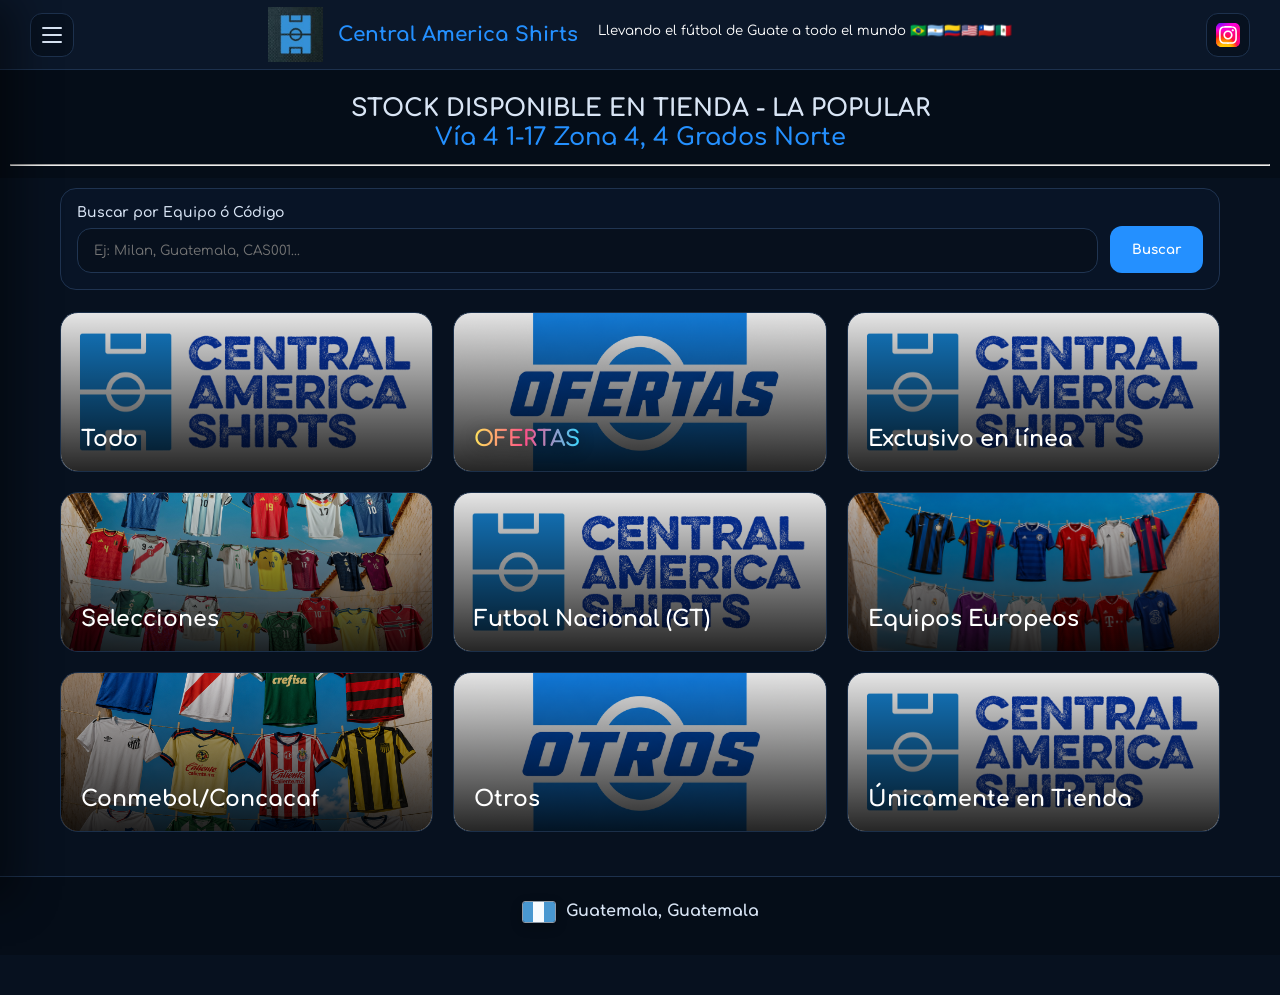
==== commit 7fb8fdbd: "Update index.html" ====
--- a/index.html
+++ b/index.html
@@ -44,17 +44,7 @@
     <nav class="side-menu-links">
       <details class="side-menu-accordion">
         <summary>Categorías</summary>
-        <div class="accordion-content">
-          <a href="index.html?category=Todo" data-category-link="Todo">Todo</a>
-          <a href="index.html?category=Ofertas" class="category-offer-link" data-category-link="Ofertas"><span class="category-offer-text">OFERTAS</span></a>
-          <a href="index.html?category=Exclusivo%20en%20l%C3%ADnea" data-category-link="Exclusivo en línea">Exclusivo en línea</a>
-          <a href="index.html?category=Selecciones" data-category-link="Selecciones">Selecciones</a>
-          <a href="index.html?category=Futbol%20Nacional%20(GT)" data-category-link="Futbol Nacional (GT)">Futbol Nacional (GT)</a>
-          <a href="index.html?category=Equipos%20Europeos" data-category-link="Equipos Europeos">Equipos Europeos</a>
-          <a href="index.html?category=Conmebol%2FConcacaf" data-category-link="Conmebol/Concacaf">Conmebol/Concacaf</a>
-          <a href="index.html?category=Otros" data-category-link="Otros">Otros</a>
-          <a href="index.html?category=%C3%9Anicamente%20en%20Tienda" data-category-link="Únicamente en Tienda">Únicamente en Tienda</a>
-        </div>
+        <div class="accordion-content"></div>
       </details>
       <a href="https://wa.me/50258656376" target="_blank" rel="noopener" class="menu-icon-link">
         <img src="assets/whatsapp_logo.jpg" alt="WhatsApp" class="menu-icon"> Contactar por Whatsapp
@@ -101,17 +91,7 @@
       <button type="submit" class="primary-btn home-search-btn">Buscar</button>
     </form>
 
-    <div class="category-cards-grid" id="categoryGrid">
-        <button type="button" class="cat-card" data-category-link="Todo" style="background-image: url(&quot;assets/logo_cas.png&quot;)"><span class="cat-overlay"></span><h3><span>Todo</span></h3></button>
-        <button type="button" class="cat-card category-offer-card" data-category-link="Ofertas" style="background-image: url(&quot;categories/ofertas.png&quot;)"><span class="cat-overlay"></span><h3><span class="category-offer-text">OFERTAS</span></h3></button>
-        <button type="button" class="cat-card" data-category-link="Exclusivo en línea" style="background-image: url(&quot;assets/logo_cas.png&quot;)"><span class="cat-overlay"></span><h3><span>Exclusivo en línea</span></h3></button>
-        <button type="button" class="cat-card" data-category-link="Selecciones" style="background-image: url(&quot;categories/selecciones.jpg&quot;)"><span class="cat-overlay"></span><h3><span>Selecciones</span></h3></button>
-        <button type="button" class="cat-card" data-category-link="Futbol Nacional (GT)" style="background-image: url(&quot;assets/logo_cas.png&quot;)"><span class="cat-overlay"></span><h3><span>Futbol Nacional (GT)</span></h3></button>
-        <button type="button" class="cat-card" data-category-link="Equipos Europeos" style="background-image: url(&quot;categories/europa.jpg&quot;)"><span class="cat-overlay"></span><h3><span>Equipos Europeos</span></h3></button>
-        <button type="button" class="cat-card" data-category-link="Conmebol/Concacaf" style="background-image: url(&quot;categories/conmebol_concacaf.png&quot;)"><span class="cat-overlay"></span><h3><span>Conmebol/Concacaf</span></h3></button>
-        <button type="button" class="cat-card" data-category-link="Otros" style="background-image: url(&quot;categories/otros.png&quot;)"><span class="cat-overlay"></span><h3><span>Otros</span></h3></button>
-        <button type="button" class="cat-card" data-category-link="Únicamente en Tienda" style="background-image: url(&quot;assets/logo_cas.png&quot;)"><span class="cat-overlay"></span><h3><span>Únicamente en Tienda</span></h3></button>
-    </div>
+    <div class="category-cards-grid" id="categoryGrid"></div>
 
     <div id="inventorySection" style="display: none;">
         <div class="category-switcher-band" id="categorySwitcherBand" aria-label="Cambiar categoría"></div>
@@ -220,6 +200,6 @@
     </div>
   </div>
 
-  <script src="app.js?v=20260816-dirty-diff"></script>
+  <script src="app.js?v=20260816-category-first"></script>
 </body>
 </html>
--- a/style.css
+++ b/style.css
@@ -3,7 +3,6 @@
 body.index-page { padding-top: 70px; padding-bottom: 40px; }
 body.product-page { padding-top: 90px; padding-bottom: 40px; }
 body.random-gallery-page { padding-top: 90px; padding-bottom: 40px; }
-body.quiniela-page { padding-top: 90px; padding-bottom: 40px; }
 body.admin-page { padding: 90px 40px 40px; }
 body.storeInfo-page { padding-top: 90px; padding-bottom: 40px; }
 body.page-is-loading { overflow: hidden; }
@@ -112,10 +111,17 @@
 
 /* TARJETAS DE CATEGORÍA */
 .category-cards-grid { display: grid; grid-template-columns: repeat(auto-fill, minmax(280px, 1fr)); gap: 20px; margin-bottom: 40px; }
-.cat-card { position: relative; height: 160px; border-radius: 18px; overflow: hidden; cursor: pointer; background-size: cover; background-position: center; border: 1px solid #1b2f49; transition: transform 0.2s ease; }
+.cat-card { position: relative; width: 100%; height: 160px; border-radius: 18px; overflow: hidden; cursor: pointer; background-size: cover; background-position: center; border: 1px solid #1b2f49; transition: transform 0.2s ease; text-align: left; }
 .cat-card:hover { transform: translateY(-5px); border-color: #2490ff; }
 .cat-overlay { position: absolute; inset: 0; background: linear-gradient(to top, rgba(0,0,0,0.85) 0%, rgba(0,0,0,0.1) 100%); }
 .cat-card h3 { position: absolute; bottom: 20px; left: 20px; color: #fff; font-size: 22px; font-weight: 700; z-index: 2; margin: 0; }
+.category-offer-text,
+.category-offer-title { color: #ffdb4d; background: linear-gradient(90deg, #ffe45c 0%, #ff4f88 48%, #38d8ff 100%); background-clip: text; -webkit-background-clip: text; -webkit-text-fill-color: transparent; text-transform: uppercase; font-weight: 900; filter: drop-shadow(0 2px 8px rgba(0,0,0,.45)); }
+.category-offer-link { font-weight: 900 !important; }
+.category-switcher-band { display: flex; gap: 8px; overflow-x: auto; padding: 4px 0 14px; margin: -2px 0 12px; border-bottom: 1px solid #1f3350; scrollbar-width: none; }
+.category-switcher-band::-webkit-scrollbar { display: none; }
+.category-band-btn { flex: 0 0 auto; min-height: 38px; padding: 0 13px; color: #d9e5f5; background: #081426; border: 1px solid #1f3350; border-radius: 10px; font-size: 13px; font-weight: 800; line-height: 1.2; white-space: nowrap; }
+.category-band-btn:hover { border-color: #2490ff; background: #10233c; transform: translateY(-1px); }
 .active-category-header { display: grid; grid-template-columns: 45px minmax(0, 1fr) 45px; align-items: center; gap: 12px; margin-bottom: 20px; }
 #currentCategoryTitle { width: 100%; margin: 0; color: #2490ff; text-align: center; justify-self: center; min-width: 0; line-height: 1.2; overflow-wrap: break-word; }
 .category-back-btn { width: 45px; height: 45px; min-height: 45px; padding: 0; justify-self: start; }
@@ -163,11 +169,110 @@
 .category-checkbox-grid { display: grid; grid-template-columns: repeat(2, minmax(0, 1fr)); gap: 8px; }
 .category-checkbox { min-height: 44px; display: flex; align-items: center; gap: 9px; padding: 10px 12px; color: #d9e5f5; background: #07101d; border: 1px solid #203552; border-radius: 12px; font-size: 13px; line-height: 1.2; cursor: pointer; }
 .category-checkbox:has(input:checked) { border-color: #2490ff; background: #10233c; }
+.category-picker-empty { grid-column: 1 / -1; color: #9eb1ca; background: #07101d; border: 1px solid #203552; border-radius: 12px; padding: 12px; font-size: 13px; line-height: 1.35; }
 .admin-inline-panel { margin-top: 18px; padding: 16px; background: #0a1728; border: 1px solid #1b2f49; border-radius: 16px; }
 .admin-inline-panel h3 { color: #fff; font-size: 18px; line-height: 1.25; margin-bottom: 8px; }
 .admin-inline-panel p { color: #9eb1ca; font-size: 13px; font-weight: 700; line-height: 1.45; margin-bottom: 14px; }
 .sku-summary { margin-top: 4px; }
 .small-modal { max-width: 520px; }
+
+.admin-commerce-shell { width: min(1500px, calc(100vw - 48px)); margin: 0 auto; }
+.admin-auth-panel { width: min(520px, 100%); margin: 7vh auto 0; padding: 32px; background: #081426; border: 1px solid #1f3350; border-radius: 8px; text-align: center; box-shadow: 0 24px 60px rgba(0,0,0,.28); }
+.admin-auth-brand { width: 64px; height: 64px; margin: 0 auto 18px; display: inline-flex; align-items: center; justify-content: center; border-radius: 8px; background: #10233c; color: #2490ff; font-weight: 900; }
+.admin-auth-panel h1 { font-size: 30px; line-height: 1.15; margin-bottom: 12px; }
+.admin-auth-panel p { color: #b8c7da; line-height: 1.5; font-weight: 700; margin-bottom: 22px; }
+.admin-auth-actions { display: flex; justify-content: center; gap: 10px; flex-wrap: wrap; }
+.admin-auth-actions .primary-btn,
+.admin-auth-actions .secondary-btn { margin: 0; }
+.admin-google-btn { min-height: 48px; }
+.admin-catalog-link { display: inline-flex; margin-top: 20px; color: #9eb1ca; text-decoration: none; font-weight: 800; }
+.admin-catalog-link:hover { color: #d9e5f5; }
+.admin-commerce { display: grid; gap: 14px; }
+.admin-commerce-header { display: flex; justify-content: space-between; align-items: flex-end; gap: 18px; padding-bottom: 18px; border-bottom: 1px solid #1f3350; }
+.admin-commerce-header h1 { font-size: 32px; line-height: 1.1; }
+.admin-eyebrow { display: block; color: #2490ff; font-size: 12px; font-weight: 900; text-transform: uppercase; margin-bottom: 7px; }
+#adminUserLabel { color: #9eb1ca; font-size: 13px; font-weight: 800; margin-top: 8px; }
+.admin-header-actions { display: flex; gap: 10px; align-items: center; flex-wrap: wrap; justify-content: flex-end; }
+.admin-header-link.secondary-btn { margin: 0; min-height: 42px; padding: 0 14px; border-radius: 8px; text-decoration: none; }
+.admin-tab-band { display: flex; gap: 8px; overflow-x: auto; padding: 6px 0 12px; border-bottom: 1px solid #1f3350; scrollbar-width: none; }
+.admin-tab-band::-webkit-scrollbar { display: none; }
+.admin-tab { min-height: 40px; flex: 0 0 auto; padding: 0 16px; color: #d9e5f5; background: #081426; border: 1px solid #1f3350; border-radius: 8px; font-size: 13px; font-weight: 900; }
+.admin-tab.active { color: #fff; border-color: #2490ff; background: #10233c; box-shadow: inset 0 -2px 0 #2490ff; }
+.admin-panel { display: grid; gap: 14px; }
+.admin-toolbar { display: flex; justify-content: space-between; align-items: flex-end; gap: 16px; flex-wrap: wrap; padding: 8px 0 0; }
+.admin-toolbar h2 { font-size: 22px; line-height: 1.2; }
+.admin-muted { margin-top: 6px; color: #9eb1ca; font-size: 13px; font-weight: 700; }
+.admin-search-field { flex: 1 1 380px; min-width: 240px; display: flex; flex-direction: column; gap: 8px; }
+.admin-toolbar-controls { display: flex; align-items: flex-end; gap: 10px; flex-wrap: wrap; justify-content: flex-end; }
+.admin-availability-filter { width: 170px; }
+.admin-page-size { width: 120px; }
+.admin-add-menu { position: relative; }
+.admin-add-menu .primary-btn,
+.admin-toolbar > .primary-btn { margin: 0; border-radius: 8px; min-height: 47px; }
+.admin-add-menu-options { position: absolute; right: 0; top: calc(100% + 8px); min-width: 230px; z-index: 12; display: grid; gap: 6px; padding: 8px; background: #081426; border: 1px solid #1f3350; border-radius: 8px; box-shadow: 0 18px 38px rgba(0,0,0,.34); }
+.admin-add-menu-options button { min-height: 40px; padding: 0 12px; color: #d9e5f5; background: #0a1728; border: 1px solid #1b2f49; border-radius: 6px; font-weight: 800; text-align: left; }
+.admin-add-menu-options button:hover:not(:disabled) { border-color: #2490ff; background: #10233c; }
+.admin-count-row { min-height: 28px; display: flex; justify-content: space-between; gap: 10px; color: #9eb1ca; font-size: 13px; font-weight: 800; }
+.admin-count-row span:last-child { color: #ffdb4d; }
+.admin-table-wrap { width: 100%; overflow-x: auto; border: 1px solid #1f3350; border-radius: 8px; background: #081426; }
+.admin-data-table { width: 100%; border-collapse: collapse; min-width: 1300px; }
+.admin-data-table th,
+.admin-data-table td { padding: 10px 12px; border-bottom: 1px solid #172a43; text-align: left; vertical-align: middle; font-size: 12px; line-height: 1.35; }
+.admin-data-table th { position: sticky; top: 0; z-index: 1; color: #9eb1ca; background: #0b1729; font-weight: 900; white-space: nowrap; }
+.admin-data-table tbody tr:hover { background: rgba(36,144,255,.07); }
+.admin-data-table td { color: #d9e5f5; }
+.admin-data-table input,
+.admin-data-table select { min-height: 36px; padding: 8px 10px; border-radius: 6px; font-size: 12px; }
+.admin-product-thumb { width: 48px; height: 48px; object-fit: cover; border-radius: 6px; border: 1px solid #1f3350; background: #050d18; display: block; }
+.admin-sku-cell { font-weight: 900; color: #fff; white-space: nowrap; }
+.admin-text-cell { max-width: 180px; min-width: 120px; overflow: hidden; text-overflow: ellipsis; white-space: nowrap; }
+.admin-notes-cell { max-width: 260px; min-width: 160px; color: #9eb1ca; overflow: hidden; text-overflow: ellipsis; white-space: nowrap; }
+.admin-edit-btn { min-height: 34px; padding: 0 12px; border-radius: 7px; color: #fff; background: #142238; border: 1px solid #23344f; font-weight: 900; }
+.admin-edit-btn:hover { border-color: #2490ff; background: #10233c; }
+.admin-switch { width: 48px; height: 28px; position: relative; display: inline-block; }
+.admin-switch input { opacity: 0; width: 0; height: 0; }
+.admin-switch span { position: absolute; inset: 0; border-radius: 999px; background: #314158; transition: .18s ease; }
+.admin-switch span:before { content: ""; position: absolute; width: 22px; height: 22px; left: 3px; top: 3px; border-radius: 50%; background: #fff; transition: .18s ease; }
+.admin-switch input:checked + span { background: #2490ff; }
+.admin-switch input:checked + span:before { transform: translateX(20px); }
+.admin-empty-row { height: 120px; text-align: center !important; color: #9eb1ca !important; font-weight: 800; }
+.admin-pagination { display: flex; align-items: center; justify-content: center; gap: 12px; flex-wrap: wrap; min-height: 44px; color: #d9e5f5; font-size: 13px; font-weight: 800; }
+.admin-pagination button { width: 42px; height: 38px; border-radius: 8px; color: #d9e5f5; background: #142238; border: 1px solid #23344f; font-weight: 900; }
+.admin-save-bar { position: fixed; left: 50%; bottom: 18px; z-index: 900; width: min(760px, calc(100vw - 28px)); transform: translateX(-50%); display: flex; align-items: center; justify-content: space-between; gap: 14px; padding: 12px 14px 12px 18px; background: rgba(8,20,38,.96); border: 1px solid #2490ff; border-radius: 8px; box-shadow: 0 18px 42px rgba(0,0,0,.4); backdrop-filter: blur(10px); }
+.admin-save-bar span { color: #fff; font-weight: 900; line-height: 1.3; }
+.admin-save-actions { display: flex; align-items: center; gap: 8px; }
+.admin-save-actions .primary-btn,
+.admin-save-actions .cancel-btn { margin: 0; min-height: 42px; border-radius: 7px; }
+.admin-category-table { min-width: 900px; }
+.admin-category-table th:nth-child(1),
+.admin-category-table td:nth-child(1) { width: 48%; }
+.admin-category-table th:nth-child(2),
+.admin-category-table td:nth-child(2) { width: 28%; }
+.admin-category-table th:nth-child(3),
+.admin-category-table td:nth-child(3) { width: 120px; }
+.admin-category-active-cell { text-align: center !important; }
+.admin-category-active-cell input { width: 20px; height: 20px; accent-color: #2490ff; }
+.admin-edit-grid textarea { min-height: 150px; }
+.admin-product-images-panel { grid-column: 1 / -1; }
+.admin-image-mode-row { display: flex; flex-wrap: wrap; gap: 8px; }
+.admin-image-mode-row label { min-height: 36px; display: inline-flex; align-items: center; gap: 8px; padding: 8px 10px; border: 1px solid #203552; border-radius: 8px; background: #07101d; font-size: 12px; font-weight: 800; }
+.admin-image-mode-row input { width: 16px; height: 16px; padding: 0; accent-color: #2490ff; }
+.admin-image-choice-grid { display: grid; grid-template-columns: repeat(auto-fill, minmax(92px, 1fr)); gap: 9px; }
+.admin-image-choice { position: relative; min-height: 110px; display: flex; flex-direction: column; gap: 6px; padding: 7px; border: 1px solid #203552; border-radius: 8px; background: #07101d; cursor: pointer; overflow: hidden; }
+.admin-image-choice:has(input:checked) { border-color: #2490ff; background: #10233c; }
+.admin-image-choice.disabled { opacity: .55; cursor: default; }
+.admin-image-choice input { position: absolute; top: 8px; left: 8px; width: 17px; height: 17px; padding: 0; accent-color: #2490ff; }
+.admin-image-choice img { width: 100%; height: 74px; object-fit: cover; border-radius: 6px; background: #050d18; }
+.admin-image-choice span { color: #d9e5f5; font-size: 11px; font-weight: 900; line-height: 1.15; white-space: nowrap; overflow: hidden; text-overflow: ellipsis; }
+.admin-uploaded-image-wrap { position: relative; min-width: 0; }
+.admin-remove-image-btn { position: absolute; top: -6px; right: -6px; width: 24px; height: 24px; border-radius: 50%; background: #d64545; color: #fff; font-size: 17px; line-height: 1; font-weight: 900; z-index: 2; }
+.admin-image-empty { min-height: 72px; display: flex; align-items: center; justify-content: center; color: #9eb1ca; background: #07101d; border: 1px dashed #203552; border-radius: 8px; font-size: 12px; font-weight: 800; }
+.admin-compact-upload { min-height: 112px; border-radius: 8px; }
+.admin-category-image-cell { display: grid; gap: 8px; min-width: 260px; }
+.admin-category-image-tools { display: flex; align-items: center; gap: 8px; flex-wrap: wrap; }
+.admin-category-image-tools img { width: 46px; height: 46px; object-fit: cover; border-radius: 6px; border: 1px solid #1f3350; background: #050d18; }
+.admin-category-image-tools .admin-edit-btn { min-height: 36px; }
+.admin-bulk-fields .secondary-btn { margin: 6px 0 0; width: fit-content; }
 
 /* RESPONSIVE */
 @media (max-width: 850px) {
@@ -181,6 +286,21 @@
   .category-cards-grid { grid-template-columns: 1fr 1fr; }
   .home-search-panel { grid-template-columns: 1fr; }
   .home-search-btn { width: 100%; }
+  body.admin-page { padding: 82px 12px 100px; }
+  .admin-commerce-shell { width: 100%; }
+  .admin-auth-panel { padding: 24px 18px; }
+  .admin-commerce-header { align-items: flex-start; flex-direction: column; }
+  .admin-header-actions { width: 100%; justify-content: flex-start; }
+  .admin-toolbar { align-items: stretch; }
+  .admin-toolbar-controls,
+  .admin-search-field,
+  .admin-availability-filter,
+  .admin-page-size,
+  .admin-add-menu,
+  .admin-add-menu .primary-btn { width: 100%; }
+  .admin-add-menu-options { left: 0; right: auto; width: 100%; }
+  .admin-save-bar { align-items: stretch; flex-direction: column; }
+  .admin-save-actions { justify-content: flex-end; }
 }
 
 @media (max-width: 768px) {
@@ -317,124 +437,6 @@
 .product-sibling-count { min-width: 74px; display: inline-flex; align-items: center; justify-content: center; color: #9eb1ca; font-size: 13px; font-weight: 800; }
 .product-swipe-hint { display: none; }
 
-/* QUINIELA CAS */
-.quiniela-container { width: min(1180px, calc(100% - 40px)); margin: 0 auto; }
-.quiniela-top { display: grid; grid-template-columns: minmax(0, 1fr) minmax(360px, .72fr); gap: 18px; align-items: end; margin-bottom: 18px; }
-.quiniela-title-block { min-width: 0; }
-.quiniela-kicker { display: inline-flex; align-items: center; width: fit-content; min-height: 28px; padding: 0 10px; margin-bottom: 8px; color: #07111f; background: #d9e5f5; border-radius: 8px; font-size: 12px; font-weight: 800; }
-.quiniela-title-block h1 { color: #fff; font-size: 42px; line-height: 1.05; letter-spacing: 0; }
-.quiniela-score-strip { display: grid; grid-template-columns: repeat(4, minmax(0, 1fr)); gap: 8px; padding: 10px; background: #081426; border: 1px solid #1f3350; border-radius: 16px; }
-.quiniela-score-strip div { min-height: 78px; display: flex; flex-direction: column; justify-content: center; gap: 5px; padding: 10px; background: #0a1728; border: 1px solid #172a43; border-radius: 10px; text-align: center; min-width: 0; }
-.quiniela-score-strip span { color: #2490ff; font-size: 23px; font-weight: 800; line-height: 1; }
-.quiniela-score-strip small { color: #9eb1ca; font-size: 11px; font-weight: 800; line-height: 1.2; }
-.quiniela-player-panel { display: grid; grid-template-columns: minmax(220px, .35fr) minmax(0, 1fr); gap: 14px; align-items: end; margin-bottom: 16px; padding: 16px; background: #081426; border: 1px solid #1f3350; border-radius: 16px; }
-.quiniela-name-form { display: grid; grid-template-columns: minmax(0, 1fr) auto; gap: 12px; align-items: end; }
-.quiniela-name-form .primary-btn { min-height: 47px; white-space: nowrap; }
-.quiniela-login-panel { align-items: center; }
-.quiniela-login-panel p { margin-top: 8px; color: #9eb1ca; font-size: 14px; font-weight: 700; line-height: 1.4; }
-.quiniela-login-panel .primary-btn { min-height: 47px; white-space: nowrap; }
-.quiniela-auth-panel { grid-template-columns: minmax(220px, .32fr) minmax(0, 1fr); align-items: start; }
-.quiniela-auth-intro { min-width: 0; }
-.quiniela-auth-forms { display: grid; grid-template-columns: minmax(0, 460px); gap: 12px; align-items: start; }
-.quiniela-auth-form { display: grid; gap: 12px; min-width: 0; padding: 14px; background: #07111f; border: 1px solid #172a43; border-radius: 12px; }
-.quiniela-auth-form h3 { color: #fff; font-size: 16px; line-height: 1.25; }
-.quiniela-auth-form .primary-btn { width: 100%; min-height: 44px; }
-.quiniela-link-btn { width: fit-content; padding: 0; color: #9eb1ca; background: transparent; font-size: 12px; font-weight: 900; text-align: left; }
-.quiniela-link-btn:hover { color: #2490ff; }
-.quiniela-auth-switch { display: flex; align-items: center; gap: 7px; flex-wrap: wrap; color: #9eb1ca; font-size: 12px; font-weight: 800; line-height: 1.35; }
-.quiniela-auth-switch .quiniela-link-btn { color: #2490ff; font-size: 12px; }
-.quiniela-auth-user { display: flex; align-items: center; gap: 12px; min-width: 0; }
-.quiniela-auth-user img { width: 48px; height: 48px; border-radius: 12px; object-fit: cover; border: 1px solid #23344f; background: #07111f; flex: 0 0 auto; }
-.quiniela-auth-user div { display: grid; gap: 5px; min-width: 0; }
-.quiniela-auth-user strong { color: #fff; font-size: 14px; overflow: hidden; text-overflow: ellipsis; white-space: nowrap; }
-.quiniela-auth-user span { width: fit-content; color: #07111f; background: #d9e5f5; border-radius: 7px; padding: 5px 8px; font-size: 11px; font-weight: 900; }
-.quiniela-verify-panel { align-items: center; }
-.quiniela-verify-actions { display: grid; gap: 12px; min-width: 0; }
-.quiniela-verify-actions p { color: #9eb1ca; font-size: 13px; font-weight: 700; line-height: 1.45; }
-.quiniela-verify-actions div { display: flex; gap: 10px; flex-wrap: wrap; }
-.quiniela-compact-secondary { min-height: 44px; margin: 0; white-space: nowrap; }
-.quiniela-signout-btn { width: fit-content; min-height: 36px; margin: 2px 0 0; padding: 0 12px; white-space: nowrap; }
-.quiniela-play-content { display: grid; gap: 18px; }
-.quiniela-play-content .quiniela-player-panel { margin-bottom: 0; padding: 0 0 18px; background: transparent; border: 0; border-bottom: 1px solid #1f3350; border-radius: 0; }
-.quiniela-play-save-sticky { display: flex; justify-content: flex-end; margin: -4px 0 16px; }
-.quiniela-play-save-sticky .primary-btn { min-height: 44px; padding: 0 18px; }
-.quiniela-tabs { display: inline-flex; gap: 8px; max-width: 100%; padding: 6px; margin-bottom: 16px; background: #081426; border: 1px solid #1f3350; border-radius: 14px; overflow-x: auto; }
-.quiniela-tab { min-height: 42px; padding: 0 16px; border-radius: 10px; background: transparent; color: #9eb1ca; font-weight: 800; white-space: nowrap; }
-.quiniela-tab.active { background: #2490ff; color: #fff; }
-.quiniela-notice { display: none; margin-bottom: 14px; padding: 12px 14px; color: #d9e5f5; background: rgba(37, 211, 102, .12); border: 1px solid rgba(37, 211, 102, .45); border-radius: 12px; font-size: 14px; font-weight: 800; }
-.quiniela-notice.active { display: block; }
-.quiniela-panel { background: #081426; border: 1px solid #1f3350; border-radius: 18px; padding: 18px; }
-.quiniela-panel-header { display: flex; align-items: center; justify-content: space-between; gap: 14px; margin-bottom: 16px; }
-.quiniela-panel-header h2 { color: #fff; font-size: 24px; line-height: 1.2; }
-.quiniela-panel-header p { margin-top: 6px; color: #9eb1ca; font-size: 13px; font-weight: 700; line-height: 1.35; }
-.quiniela-panel-header .primary-btn { min-height: 44px; padding: 0 18px; white-space: nowrap; }
-.quiniela-instructions { display: grid; gap: 16px; }
-.quiniela-instruction-grid { display: grid; grid-template-columns: repeat(4, minmax(0, 1fr)); gap: 12px; }
-.quiniela-instruction-card { min-height: 176px; display: flex; flex-direction: column; gap: 10px; padding: 16px; background: #0a1728; border: 1px solid #1b2f49; border-radius: 12px; }
-.quiniela-instruction-card strong { width: 34px; height: 34px; display: inline-flex; align-items: center; justify-content: center; color: #07111f; background: #d9e5f5; border-radius: 9px; font-size: 16px; font-weight: 900; }
-.quiniela-instruction-card h3,
-.quiniela-rules h3 { color: #fff; font-size: 16px; line-height: 1.25; }
-.quiniela-instruction-card p { color: #9eb1ca; font-size: 13px; font-weight: 700; line-height: 1.45; }
-.quiniela-rules { display: grid; grid-template-columns: repeat(4, minmax(0, 1fr)); gap: 12px; }
-.quiniela-rules div { padding: 16px; background: #07111f; border: 1px solid #172a43; border-radius: 12px; }
-.quiniela-rules ul { display: grid; gap: 9px; margin-top: 12px; padding-left: 18px; color: #9eb1ca; font-size: 13px; font-weight: 700; line-height: 1.45; }
-.quiniela-rules li::marker { color: #2490ff; }
-.quiniela-rules strong { color: #d9e5f5; }
-.quiniela-groups { display: grid; gap: 12px; }
-.quiniela-group { background: #0a1728; border: 1px solid #1b2f49; border-radius: 14px; overflow: hidden; }
-.quiniela-group[data-prediction-group-current="true"] { scroll-margin-top: 24px; }
-.quiniela-group[open] { border-color: #2490ff; }
-.quiniela-group summary { min-height: 58px; display: flex; align-items: center; justify-content: space-between; gap: 14px; padding: 0 16px; color: #d9e5f5; cursor: pointer; list-style: none; }
-.quiniela-group summary::-webkit-details-marker { display: none; }
-.quiniela-group summary::after { content: ""; width: 10px; height: 10px; border-right: 2px solid #9eb1ca; border-bottom: 2px solid #9eb1ca; transform: rotate(45deg); transition: transform .18s ease; flex: 0 0 auto; }
-.quiniela-group[open] summary::after { transform: rotate(225deg); }
-.quiniela-group summary span { color: #fff; font-size: 16px; font-weight: 900; }
-.quiniela-group summary strong { margin-left: auto; color: #2490ff; font-size: 13px; font-weight: 900; white-space: nowrap; }
-.quiniela-group .quiniela-match-list { padding: 0 12px 12px; }
-.quiniela-match-list { display: grid; gap: 12px; }
-.quiniela-match-card { display: grid; grid-template-columns: minmax(170px, .32fr) minmax(0, 1fr); gap: 14px; align-items: center; min-height: 118px; padding: 14px; background: #07111f; border: 1px solid #172a43; border-radius: 12px; }
-.quiniela-match-meta { display: grid; gap: 6px; align-content: center; min-width: 0; }
-.quiniela-match-meta span { width: fit-content; max-width: 100%; padding: 6px 8px; color: #d9e5f5; background: #142238; border: 1px solid #23344f; border-radius: 8px; font-size: 11px; font-weight: 800; line-height: 1.1; }
-.quiniela-match-meta strong { color: #9eb1ca; font-size: 13px; line-height: 1.3; overflow-wrap: anywhere; }
-.quiniela-fixture { display: grid; grid-template-columns: minmax(0, 1fr) 58px 32px 58px minmax(0, 1fr); gap: 10px; align-items: center; }
-.quiniela-fixture span { color: #fff; font-size: 15px; font-weight: 800; line-height: 1.25; overflow-wrap: anywhere; }
-.quiniela-fixture span:first-child { text-align: right; }
-.quiniela-fixture span:last-child { text-align: left; }
-.quiniela-fixture b { color: #9eb1ca; font-size: 12px; text-align: center; }
-.quiniela-fixture input { height: 48px; padding: 0 8px; border-radius: 10px; text-align: center; font-size: 18px; font-weight: 800; }
-.quiniela-score-input { text-align: center; font-variant-numeric: tabular-nums; }
-.quiniela-match-footer { grid-column: 2; display: flex; justify-content: space-between; gap: 12px; color: #9eb1ca; font-size: 12px; font-weight: 700; }
-.quiniela-match-footer strong { color: #2490ff; white-space: nowrap; }
-.quiniela-final-check { grid-column: 2; width: fit-content; display: inline-flex; align-items: center; gap: 8px; color: #d9e5f5; font-size: 13px; font-weight: 800; }
-.quiniela-final-check input { width: 18px; height: 18px; padding: 0; }
-.quiniela-prediction-card { grid-template-columns: 1fr; gap: 12px; min-height: 0; }
-.quiniela-prediction-meta { color: #9eb1ca; font-size: 12px; font-weight: 900; line-height: 1.25; text-align: center; }
-.quiniela-prediction-fixture { display: grid; grid-template-columns: minmax(92px, 1fr) 58px 34px 58px minmax(92px, 1fr); gap: 10px; align-items: center; }
-.quiniela-team-block { min-width: 0; display: flex; flex-direction: column; align-items: center; gap: 8px; text-align: center; }
-.quiniela-team-flag { width: 46px; height: 34px; display: inline-flex; align-items: center; justify-content: center; color: #d9e5f5; background: #0a1728; border: 1px solid #23344f; border-radius: 8px; font-size: 24px; line-height: 1; }
-.quiniela-team-flag.is-placeholder { color: #9eb1ca; font-size: 11px; font-weight: 900; letter-spacing: 0; }
-.quiniela-team-block strong { color: #fff; font-size: 13px; font-weight: 900; line-height: 1.25; overflow-wrap: anywhere; }
-.quiniela-prediction-fixture b { color: #9eb1ca; font-size: 12px; font-weight: 900; text-align: center; }
-.quiniela-prediction-box { width: 58px; height: 52px; justify-self: center; padding: 0; border-radius: 8px; font-size: 20px; text-align: center; }
-.quiniela-prediction-box:disabled { color: #7f91aa; background: #111c2b; border-color: #1b2f49; }
-.quiniela-prediction-footer { min-height: 28px; display: grid; grid-template-columns: minmax(0, 1fr) auto minmax(0, 1fr); align-items: center; gap: 8px; }
-.quiniela-prediction-status { color: #2490ff; font-size: 13px; font-weight: 900; line-height: 1.3; text-align: center; text-transform: lowercase; }
-.quiniela-prediction-footer .quiniela-prediction-status { grid-column: 2; }
-.quiniela-prediction-points { grid-column: 3; justify-self: end; min-height: 26px; display: inline-flex; align-items: center; padding: 0 9px; color: #07111f; background: #f3c44e; border: 1px solid rgba(255, 230, 146, .85); border-radius: 8px; font-size: 12px; font-weight: 950; line-height: 1; white-space: nowrap; box-shadow: 0 8px 18px rgba(0,0,0,.28); }
-.quiniela-result-footer { min-height: 28px; display: flex; justify-content: center; }
-.result-card.quiniela-prediction-card .quiniela-final-check { grid-column: auto; width: auto; justify-self: center; }
-.quiniela-admin-badge { width: fit-content; margin: -4px 0 14px; padding: 8px 10px; color: #07111f; background: #d9e5f5; border-radius: 8px; font-size: 12px; font-weight: 900; }
-.quiniela-save-bar { position: sticky; bottom: 10px; z-index: 30; display: flex; justify-content: flex-end; margin-top: 14px; padding: 10px; background: rgba(5,13,24,.9); border: 1px solid #1f3350; border-radius: 14px; box-shadow: 0 16px 34px rgba(0,0,0,.38); backdrop-filter: blur(10px); }
-.quiniela-save-bar .primary-btn { min-height: 44px; padding: 0 18px; }
-.quiniela-ranking { display: grid; gap: 10px; }
-.quiniela-ranking-row { display: grid; grid-template-columns: 54px minmax(0, 1fr) auto; align-items: center; gap: 14px; padding: 14px; background: #0a1728; border: 1px solid #1b2f49; border-radius: 14px; }
-.quiniela-ranking-row.top-rank { border-color: rgba(36,144,255,.78); background: linear-gradient(135deg, #0a1728, #10233c); }
-.quiniela-rank-number { width: 42px; height: 42px; display: inline-flex; align-items: center; justify-content: center; color: #07111f; background: #d9e5f5; border-radius: 10px; font-weight: 900; }
-.quiniela-rank-person { display: grid; min-width: 0; }
-.quiniela-rank-person strong { color: #fff; font-size: 16px; overflow: hidden; text-overflow: ellipsis; white-space: nowrap; }
-.quiniela-rank-stats { display: flex; gap: 8px; flex-wrap: wrap; justify-content: flex-end; }
-.quiniela-rank-stats span { min-width: 72px; min-height: 44px; display: inline-flex; flex-direction: column; align-items: center; justify-content: center; gap: 3px; padding: 6px 10px; color: #2490ff; background: #07111f; border: 1px solid #172a43; border-radius: 10px; font-size: 18px; font-weight: 900; }
-.quiniela-rank-stats small { color: #9eb1ca; font-size: 10px; font-weight: 800; }
 
 @media (max-width: 850px) {
   .random-gallery-container { width: min(100% - 24px, 1180px); }
@@ -467,23 +469,10 @@
   .product-sibling-btn span { font-size: 11px; }
   .product-sibling-btn strong { font-size: 12px; }
   .product-swipe-hint { display: block; margin: 10px 0 0; text-align: center; color: #9eb1ca; font-size: 12px; font-weight: 700; }
-  .quiniela-container { width: min(100% - 24px, 1180px); }
-  .quiniela-top,
-  .quiniela-player-panel,
-  .quiniela-match-card { grid-template-columns: 1fr; }
-  .quiniela-title-block h1 { font-size: 34px; }
-  .quiniela-auth-panel,
-  .quiniela-auth-forms { grid-template-columns: 1fr; }
-  .quiniela-instruction-grid { grid-template-columns: repeat(2, minmax(0, 1fr)); }
-  .quiniela-match-footer,
-  .quiniela-final-check { grid-column: auto; }
 }
 
 @media (max-width: 520px) {
-  body.quiniela-page { --quiniela-tabs-top: 119px; --quiniela-save-top: 171px; --quiniela-group-scroll-margin: 216px; }
-  body.quiniela-page.quiniela-scrolled { --quiniela-tabs-top: 106px; --quiniela-save-top: 158px; --quiniela-group-scroll-margin: 203px; }
   body.random-gallery-page { padding-top: 82px; }
-  body.quiniela-page { padding-top: 82px; }
   .random-gallery-stage,
   .random-main-image-frame { min-height: 360px; }
   .random-main-image-frame img { max-height: 340px; }
@@ -507,54 +496,6 @@
   .product-page-actions { gap: 8px; }
   .product-page-actions .secondary-btn { font-size: 13px; padding: 0 10px; }
   .product-consult-btn { padding: 10px 12px; }
-  .quiniela-top { position: sticky; top: 64px; z-index: 60; display: block; padding: 8px 0 10px; margin-bottom: 10px; background: rgba(7,17,31,.94); border-bottom: 1px solid #1f3350; backdrop-filter: blur(10px); }
-  .quiniela-kicker,
-  .quiniela-score-strip { display: none; }
-  .quiniela-title-block h1 { font-size: 28px; line-height: 1.12; transition: font-size .18s ease; }
-  body.quiniela-scrolled .quiniela-title-block h1 { font-size: 22px; }
-  .quiniela-score-strip { grid-template-columns: repeat(2, minmax(0, 1fr)); }
-  .quiniela-score-strip div { min-height: 68px; }
-  .quiniela-player-panel,
-  .quiniela-panel { padding: 12px; }
-  .quiniela-name-form { grid-template-columns: 1fr; }
-  .quiniela-login-panel .primary-btn,
-  .quiniela-name-form .primary-btn,
-  .quiniela-panel-header .primary-btn,
-  .quiniela-compact-secondary { width: 100%; }
-  .quiniela-verify-actions div { flex-direction: column; }
-  .quiniela-save-bar { position: static; bottom: auto; margin-top: 12px; }
-  .quiniela-save-bar .primary-btn { width: 100%; }
-  .quiniela-tabs { position: sticky; top: var(--quiniela-tabs-top); z-index: 55; width: 100%; display: grid; grid-template-columns: repeat(4, minmax(0, 1fr)); gap: 6px; padding: 6px; margin-bottom: 12px; border-radius: 12px; }
-  .quiniela-tabs.has-admin { grid-template-columns: repeat(5, minmax(0, 1fr)); }
-  .quiniela-tabs.has-admin .quiniela-tab { font-size: 10px; line-height: 1.05; }
-  .quiniela-tab { width: 100%; min-width: 0; min-height: 40px; flex: initial; padding: 0 6px; font-size: 11px; }
-  .quiniela-panel-header { align-items: stretch; flex-direction: column; }
-  .quiniela-play-save-sticky { position: sticky; top: var(--quiniela-save-top); z-index: 54; padding: 8px; margin: -4px 0 12px; background: rgba(7,17,31,.94); border: 1px solid #1f3350; border-radius: 12px; backdrop-filter: blur(10px); }
-  .quiniela-play-save-sticky .primary-btn { width: 100%; }
-  .quiniela-instruction-grid,
-  .quiniela-rules { grid-template-columns: 1fr; }
-  .quiniela-instruction-card { min-height: 0; }
-  .quiniela-group[data-prediction-group-current="true"] { scroll-margin-top: var(--quiniela-group-scroll-margin); }
-  .quiniela-group summary { min-height: 54px; padding: 0 12px; }
-  .quiniela-group summary span { font-size: 14px; }
-  .quiniela-group summary strong { font-size: 11px; }
-  .quiniela-prediction-card { padding: 12px; }
-  .quiniela-prediction-fixture { grid-template-columns: minmax(58px, 1fr) 44px 22px 44px minmax(58px, 1fr); gap: 6px; }
-  .quiniela-team-flag { width: 38px; height: 28px; border-radius: 7px; font-size: 20px; }
-  .quiniela-team-flag.is-placeholder { font-size: 10px; }
-  .quiniela-team-block { gap: 6px; }
-  .quiniela-team-block strong { font-size: 11px; }
-  .quiniela-prediction-box { width: 44px; height: 44px; font-size: 18px; }
-  .quiniela-fixture { grid-template-columns: minmax(0, 1fr) 46px 22px 46px minmax(0, 1fr); gap: 6px; }
-  .quiniela-fixture span { font-size: 12px; }
-  .quiniela-fixture input { height: 42px; font-size: 16px; }
-  .quiniela-match-footer { flex-direction: column; gap: 4px; }
-  .quiniela-ranking-row { grid-template-columns: 32px minmax(0, 1fr) auto; gap: 8px; padding: 10px; }
-  .quiniela-rank-number { width: 28px; height: 28px; border-radius: 7px; font-size: 12px; }
-  .quiniela-rank-person strong { font-size: 14px; }
-  .quiniela-rank-stats { flex-wrap: nowrap; gap: 5px; justify-content: flex-end; }
-  .quiniela-rank-stats span { min-width: 46px; min-height: 30px; flex-direction: row; gap: 2px; padding: 4px 6px; font-size: 13px; }
-  .quiniela-rank-stats small { font-size: 8px; }
 }
 
 @media (max-width: 360px) {
@@ -562,8 +503,4 @@
   .product-page-actions .secondary-btn { font-size: 11px; padding: 0 6px; }
   .product-back-btn { gap: 5px; }
   .product-back-icon { width: 22px; height: 14px; }
-  .quiniela-ranking-row { grid-template-columns: 28px minmax(0, 1fr) auto; gap: 6px; padding: 8px; }
-  .quiniela-rank-number { width: 24px; height: 24px; font-size: 11px; }
-  .quiniela-rank-person strong { font-size: 13px; }
-  .quiniela-rank-stats span { min-width: 42px; padding: 4px; font-size: 12px; }
 }
